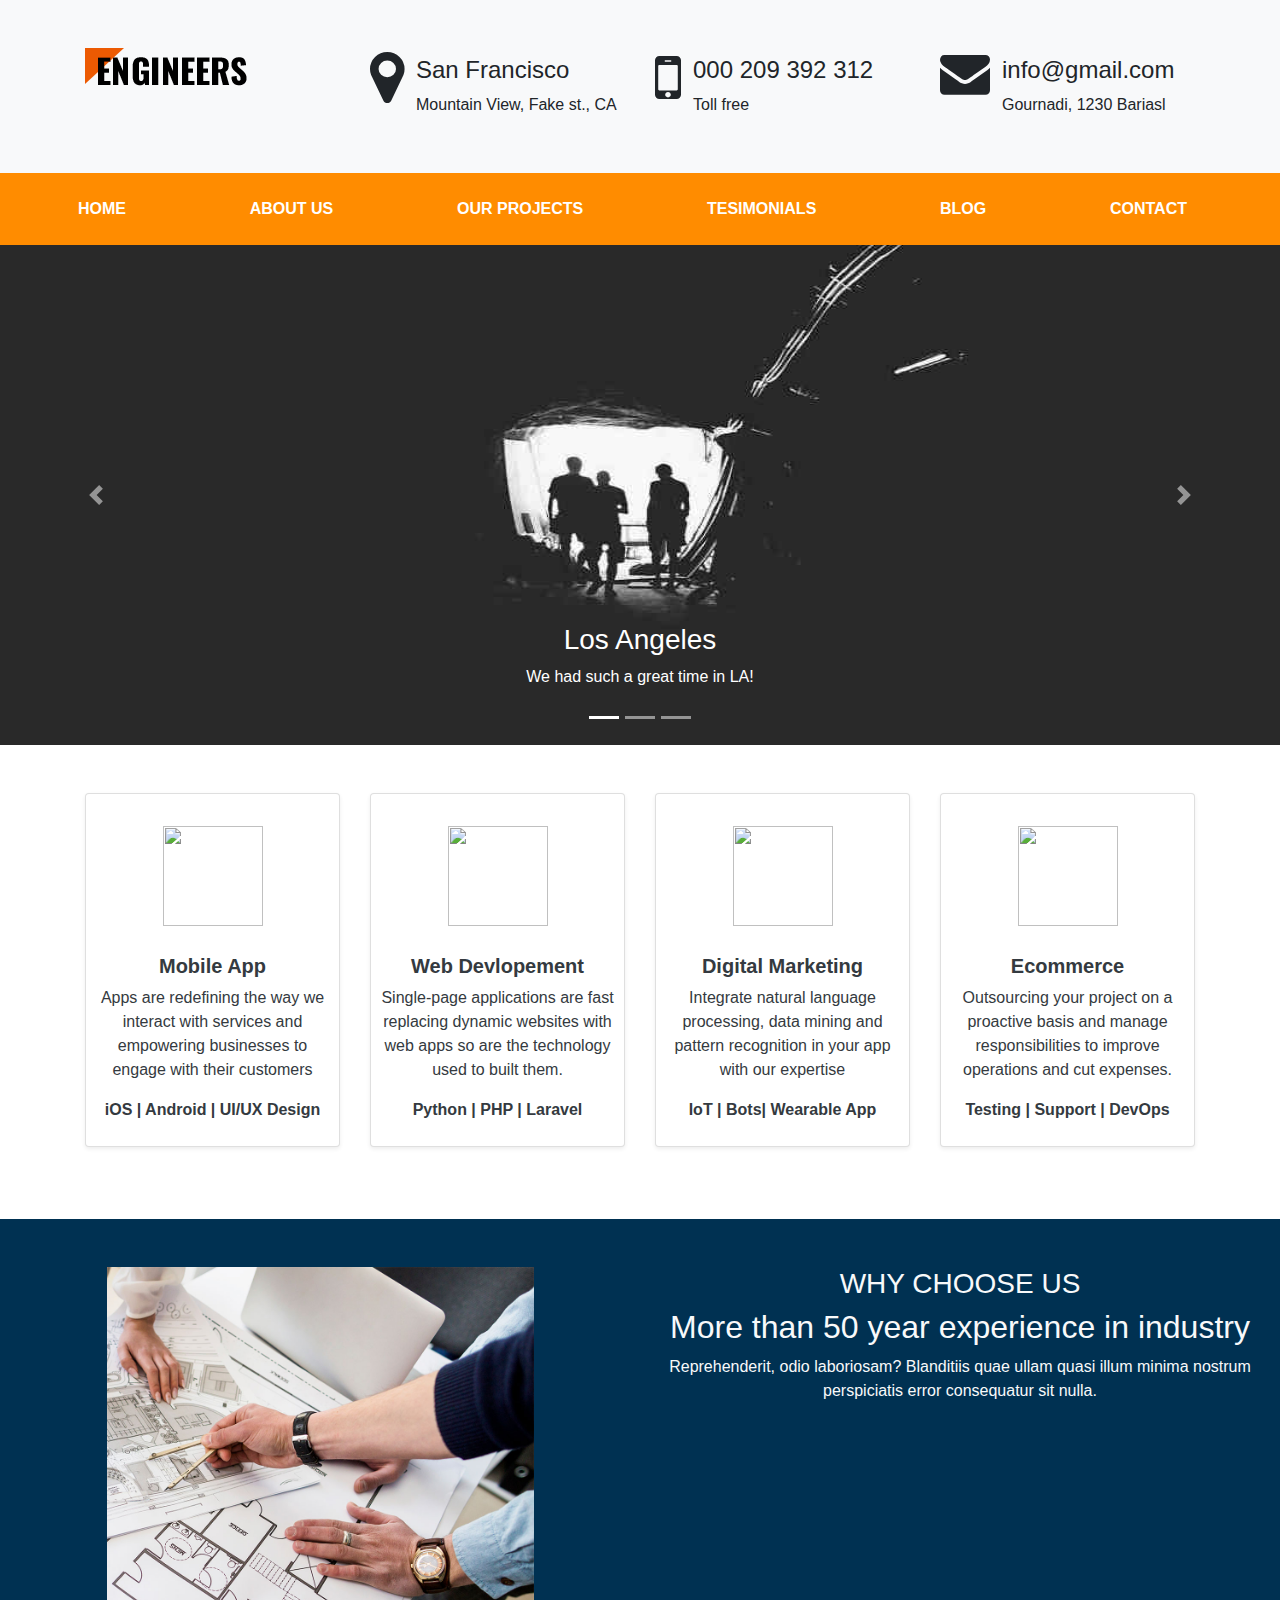
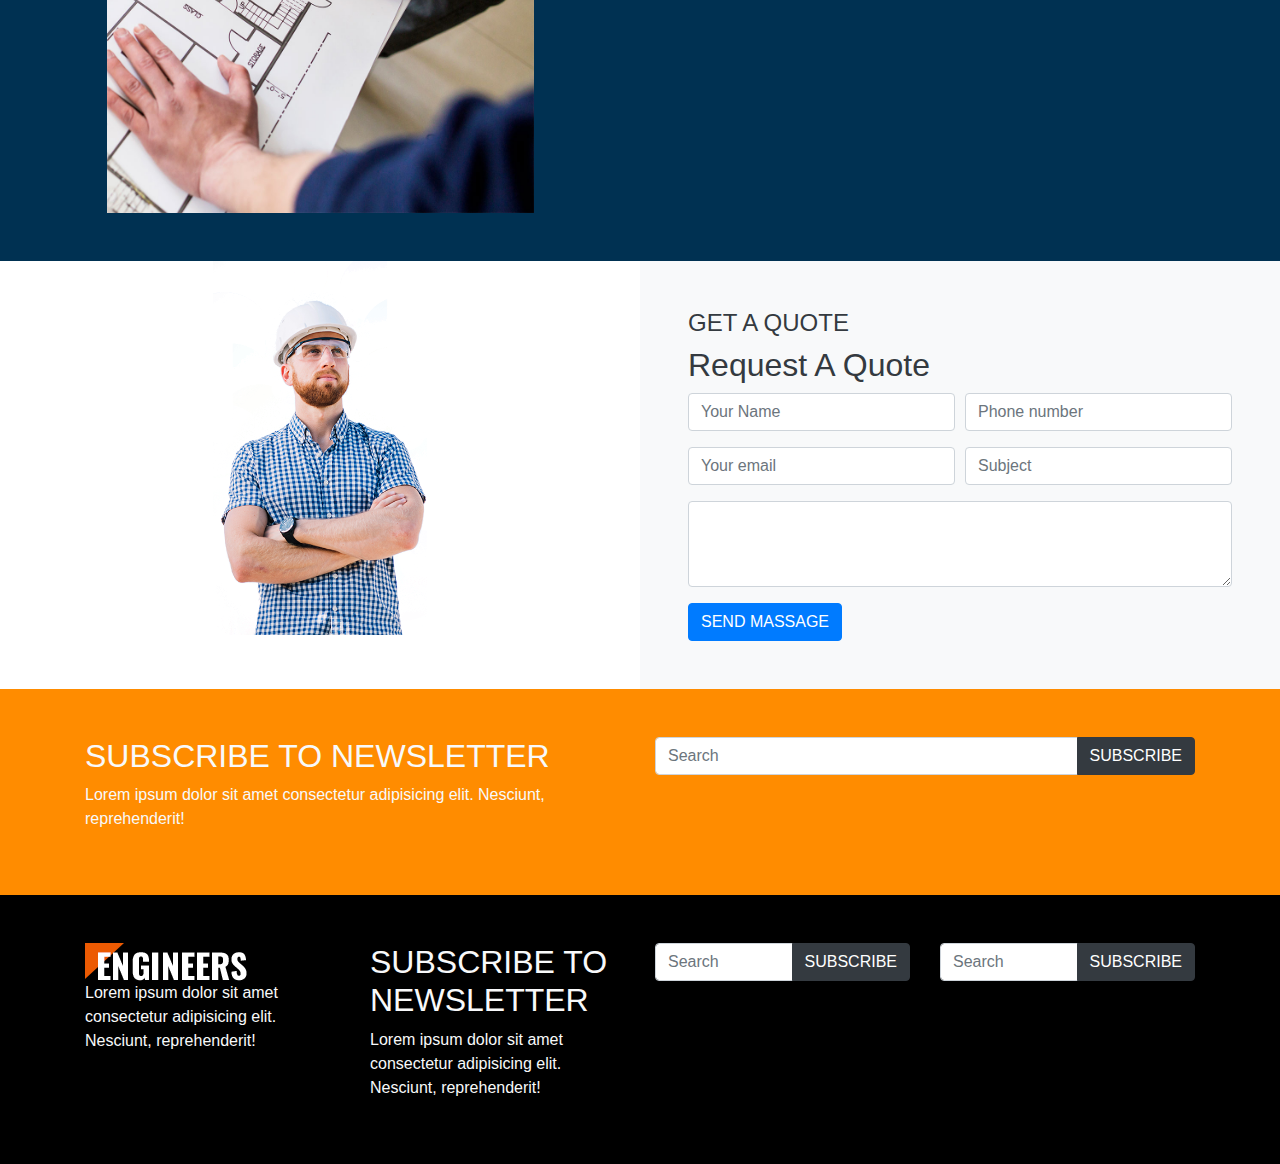
==== index.html @ e7d4efcc "Update index.html" ====
<!DOCTYPE html>
<html lang="en">
<head>
    <meta charset="UTF-8">
    <meta name="viewport" content="width=device-width, initial-scale=1.0">
    <link rel="stylesheet" href="https://maxcdn.bootstrapcdn.com/bootstrap/4.5.2/css/bootstrap.min.css">
  <script src="https://ajax.googleapis.com/ajax/libs/jquery/3.5.1/jquery.min.js"></script>
  <script src="https://cdnjs.cloudflare.com/ajax/libs/popper.js/1.16.0/umd/popper.min.js"></script>
  <script src="https://maxcdn.bootstrapcdn.com/bootstrap/4.5.2/js/bootstrap.min.js"></script>
  <link rel="stylesheet" href="https://cdnjs.cloudflare.com/ajax/libs/font-awesome/4.7.0/css/font-awesome.min.css">
  <link rel="stylesheet" href="style.css">
    <title>OMSigns</title>
</head>
<body>

    <!-- header starts here -->
<div class="container-fluid bg-light d-none d-lg-block">
  <div class="container pt-5 pb-5">
    <div class="row">
      <div class="col-sm-3">
        <img src="logo.png" alt=""> 
      </div>
      
      <div class="col-sm-3">
        <div class="d-flex ">
          <div class="mr-1">  <i class="fa fa-map-marker" style="font-size:60px;"></i></div>
          <div class="p-2 flex-fill "><span class="h4 d-block">San Francisco</span>
            <span class="caption-text">Mountain View, Fake st., CA</span></div>
        </div>
      </div>
      <div class="col-sm-3">
        <div class="d-flex ">
          <div class="mr-1">  <i class="fa fa-mobile-phone" style="font-size:60px;"></i></div>
          <div class="p-2 flex-fill "><span class="h4 d-block">000 209 392 312
          </span>
            <span class="caption-text">Toll free</span></div>
        </div>
      </div>
      <div class="col-sm-3">
        <div class="d-flex ">
          <div class="mr-1">  <i class="fa fa-envelope" style="font-size:50px;"></i></div>
          <div class="p-2 flex-fill "><span class="h4 d-block">info@gmail.com</span>
            <span class="caption-text">Gournadi, 1230 Bariasl</span></div>
        </div>
      </div>
      
    </div>
  </div>
</div>
<!-- hea  der ends here -->

<!-- navbar starts here -->
  <nav class="navbar navbar-expand-sm navbar-dark sticky-top p-3 " style="background-color:	#FF8C00;">
    <!-- <nav class="navbar navbar-expand-sm navbar-dark sticky-top" style="background-color:#800080;"> -->
      <!-- <a class="navbar-brand d-lg-none" href="#"> <b>Cereza.in</b></a> -->
      <a class="navbar-brand d-lg-none href="#"> <img src="logo.png" alt=""> </a>

        <button class="navbar-toggler" type="button" data-toggle="collapse" data-target="#navbarTogglerDemo02" aria-controls="navbarTogglerDemo02" aria-expanded="false" aria-label="Toggle navigation">
          <span class="navbar-toggler-icon text-light"></span>
        </button>
    <div class="collapse navbar-collapse" id="navbarTogglerDemo02">
      <ul class="navbar-nav container text-light ">
          <li class="nav-item">
            <a class="nav-link" href="#"><b>HOME</b> <span class="sr-only">(current)</span></a>
          </li>
          <li class="nav-item">
            <a class="nav-link" href="#"><b>ABOUT US</b></a>
          </li>
          <li class="nav-item">
            <a class="nav-link" href="#"><b>OUR PROJECTS</b></a>
          </li>
          <li class="nav-item">
              <a class="nav-link" href="#"><b>TESIMONIALS</b></a>
            </li>
            <li class="nav-item">
              <a class="nav-link" href="#"><b>BLOG</b></a>
            </li>
            <li class="nav-item">
                <a class="nav-link" href="#"><b>CONTACT</b></a>
              </li>  
        </ul>
    </div>
  </nav>

  <!-- navbar ends here -->
  <!-- carousel starts here -->
  <div id="demo" class="carousel slide" data-ride="carousel">
    <ul class="carousel-indicators">
      <li data-target="#demo" data-slide-to="0" class="active"></li>
      <li data-target="#demo" data-slide-to="1"></li>
      <li data-target="#demo" data-slide-to="2"></li>
    </ul>
    <div class="carousel-inner">
      <div class="carousel-item active">
        <img src="la.jpg" alt="Los Angeles" width="100%" height="500">
        <div class="carousel-caption">
          <h3>Los Angeles</h3>
          <p>We had such a great time in LA!</p>
        </div>   
      </div>
      <div class="carousel-item">
        <img src="chicago.jpg" alt="Chicago" width="100%" height="500">
        <div class="carousel-caption">
          <h3>Chicago</h3>
          <p>Thank you, Chicago!</p>
        </div>   
      </div>
      <div class="carousel-item">
        <img src="ny.jpg" alt="New York" width="100%" height="500">
        <div class="carousel-caption">
          <h3>New York</h3>
          <p>We love the Big Apple!</p>
        </div>   
      </div>
    </div>
    <a class="carousel-control-prev" href="#demo" data-slide="prev">
      <span class="carousel-control-prev-icon"></span>
    </a>
    <a class="carousel-control-next" href="#demo" data-slide="next">
      <span class="carousel-control-next-icon"></span>
    </a>
  </div>
  <!-- carousel ends here -->
  <!-- slider area starts -->
  <!-- <div id="carouselExampleIndicators" class="carousel slide" data-ride="carousel">
    <ol class="carousel-indicators">
      <li data-target="#carouselExampleIndicators" data-slide-to="0" class="active"></li>
      <li data-target="#carouselExampleIndicators" data-slide-to="1"></li>
    </ol>
    <div class="carousel-inner">
      <div class="carousel-item active">
                    <picture>
                        <source srcset="1.jpg" media="(min-width: 1400px)">
                        <source srcset="1.jpg" media="(min-width: 769px)">
                         <source srcset="1.jpg" media="(min-width: 577px)">
                        <img srcset="m2.jpg" alt="responsive image" class="d-block img-fluid">
                      </picture>
      </div>
      <div class="carousel-item">
        <picture>
                        <source srcset="2.jpg" media="(min-width: 1400px)">
                        <source srcset="2.jpg" media="(min-width: 769px)">
                         <source srcset="2.jpg" media="(min-width: 577px)">
                        <img srcset="m1.jpg" alt="responsive image" class="d-block img-fluid">
                      </picture>
      </div>
    </div>
    <a class="carousel-control-prev" href="#carouselExampleIndicators" role="button" data-slide="prev">
      <span class="carousel-control-prev-icon" aria-hidden="true"></span>
      <span class="sr-only">Previous</span>
    </a>
    <a class="carousel-control-next" href="#carouselExampleIndicators" role="button" data-slide="next">
      <span class="carousel-control-next-icon" aria-hidden="true"></span>
      <span class="sr-only">Next</span>
    </a>
  </div>
  </div>  -->
<!-- slider area ends here   -->
  <!-- Services card starts here -->
    <!-- <div class="areas" style="background-color:#BA55D3;"> -->
    <div class="container text-dark">
        <div class="row">
            <div class="col-sm-3 mt-5" > 
              <div class="card shadow-sm p-2">
                <center>
                    <br>
                    <img src="#" width="100" height="100"><br><br>
                    <h5 class="mt-1"><b> Mobile App</b></h5>
                    <p>Apps are redefining the way we interact with services and empowering businesses 
                        to engage with their customers</p>
                       <p><b>iOS | Android | UI/UX Design</b></p> 
                </center> 
              </div> 
            </div>
            <div class="col-sm-3 mt-5"">
              <div class="card shadow-sm p-2">
                <center><br><img src="#" width="100" height="100"><br><br>
                    <h5 class="mt-1"><b>Web Devlopement</b></h5>
                     <p>Single-page applications are fast replacing dynamic websites with web apps
                          so are the technology used to built them.</p>
                          <p><b>Python | PHP | Laravel</b></p>   
                </center> 
              </div>   
            </div>
            <div class="col-sm-3  mt-5">
              <div class="card shadow-sm p-2"">
                <center><br><img src="#" width="100" height="100"><br><br>
                    <h5 class="mt-1"><b>Digital Marketing</b></h5>
                    <p>Integrate natural language processing, data mining and pattern recognition in
                         your app with our expertise</p>
                         <p><b>IoT | Bots| Wearable App</b></p>
                </center>  
              </div>  
            </div>
            <div class="col-sm-3 mt-5">
              <div class="card shadow-sm p-2">
                <center><br><img src="#" width="100" height="100"><br><br>
                    <h5 class="mt-1"><b>Ecommerce   </b></h5>
                    <p>Outsourcing your project on a proactive basis and manage responsibilities
                         to improve operations and cut expenses.</p>
                    <p><b> Testing | Support | DevOps</b></p>
                </center> 
              </div>   
            </div>
        </div>
        <br><br><br>
    </div>
<!-- Services end here -->
<!-- why choose us starts -->
    <div class="container-fluid text-light" style="background-color: #003152;">
      <div class="row">
        <div class="col-sm-6 pt-5 pb-5">
          <center>
          <img src="about.jpg" alt="" width="70%" height="45%">

          </center>
        </div>
        <div class="col-sm-6 pt-5 pb-5"><center>
          <h3>WHY CHOOSE US</h3>
          <h2>More than 50 year experience in industry</h2>
          <p>
          Reprehenderit, odio laboriosam? Blanditiis quae ullam
          quasi illum minima nostrum perspiciatis error consequatur sit nulla.</p></center>
        </div>
      </div>
    </div>
<!-- why choose us end -->

<!-- enquiry form starts  -->
<div class="container-fluid text-dark">
  <div class="row">
    <div class="col-sm-6 pb-5">
      <center>
      <img src="man.png" alt="manthe" width="35%" height="50%">
      </center>
    </div>
    <div class="col-sm-6 p-5 bg-light">  
      <!-- form strats here -->
      <div>
      <h4>GET A QUOTE</h4>
       <h2>Request A Quote</h2>
      <form>
        <div class="form-row">
          <div class="form-group col-md-6">
            <input type="text" class="form-control" id="inputEmail4" placeholder="Your Name">
          </div>
          <div class="form-group col-md-6">
            <input type="text" class="form-control" id="inputPassword4" placeholder="Phone number">
          </div>
        </div>
        <div class="form-row">
          <div class="form-group col-md-6">
            <input type="email" class="form-control" id="inputEmail4" placeholder="Your email">
          </div>
          <div class="form-group col-md-6">
            <input type="text" class="form-control" id="inputPassword4" placeholder="Subject">
          </div>
        </div>
        <div class="form-group">
          <textarea class="form-control" id="exampleFormControlTextarea1" rows="3"></textarea>
        </div>
        <button type="submit" class="btn btn-primary">SEND MASSAGE</button>
      </form>
      </div>
      <!-- forms ends here -->
    </div>
  </div>
</div>
<!-- enquiry form ends -->


<!-- newslatters stars  -->
<div class="container-fluid text-light" style="background-color: #FF8C00;">
  <div class="container pt-5 pb-5">
    <div class="row">
      <div class="col-sm-6">
        <h2>SUBSCRIBE TO NEWSLETTER</h2>
        <p>Lorem ipsum dolor sit amet consectetur adipisicing elit. Nesciunt, reprehenderit!</p>
      </div>
      <div class="col-sm-6">
        <div class="input-group mb-3">
          <input type="text" class="form-control" placeholder="Search">
          <div class="input-group-append">
            <button class="btn btn-dark" type="submit">SUBSCRIBE</button>  
           </div>
        </div>
      </div>
    </div>
  </div>
  </div>
<!-- newslatters ends -->
<!-- footer starts here -->
  <div class="container-fluid text-light" style="background-color: #000000;">
    <div class="container pt-5 pb-5">
      <div class="row">
        <div class="col-sm-3">
          <img src="logo2.png" alt="">
          <p>Lorem ipsum dolor sit amet consectetur adipisicing elit. Nesciunt, reprehenderit!</p>
        </div>
        <div class="col-sm-3">
          <h2>SUBSCRIBE TO NEWSLETTER</h2>
          <p>Lorem ipsum dolor sit amet consectetur adipisicing elit. Nesciunt, reprehenderit!</p>
        </div>
        <div class="col-sm-3">
          <div class="input-group mb-3">
            <input type="text" class="form-control" placeholder="Search">
            <div class="input-group-append">
              <button class="btn btn-dark" type="submit">SUBSCRIBE</button>  
             </div>
          </div>
        </div>
        <div class="col-sm-3">
          <div class="input-group mb-3">
            <input type="text" class="form-control" placeholder="Search">
            <div class="input-group-append">
              <button class="btn btn-dark" type="submit">SUBSCRIBE</button>  
             </div>
          </div>
        </div>
      </div>
    </div>
    </div>  
<!-- footer ends here -->
</body>
</html>
---- style.css ----
.nav-link{
    color: white !important;
    }
.nav-link:hover{
    color: black !important;
    }
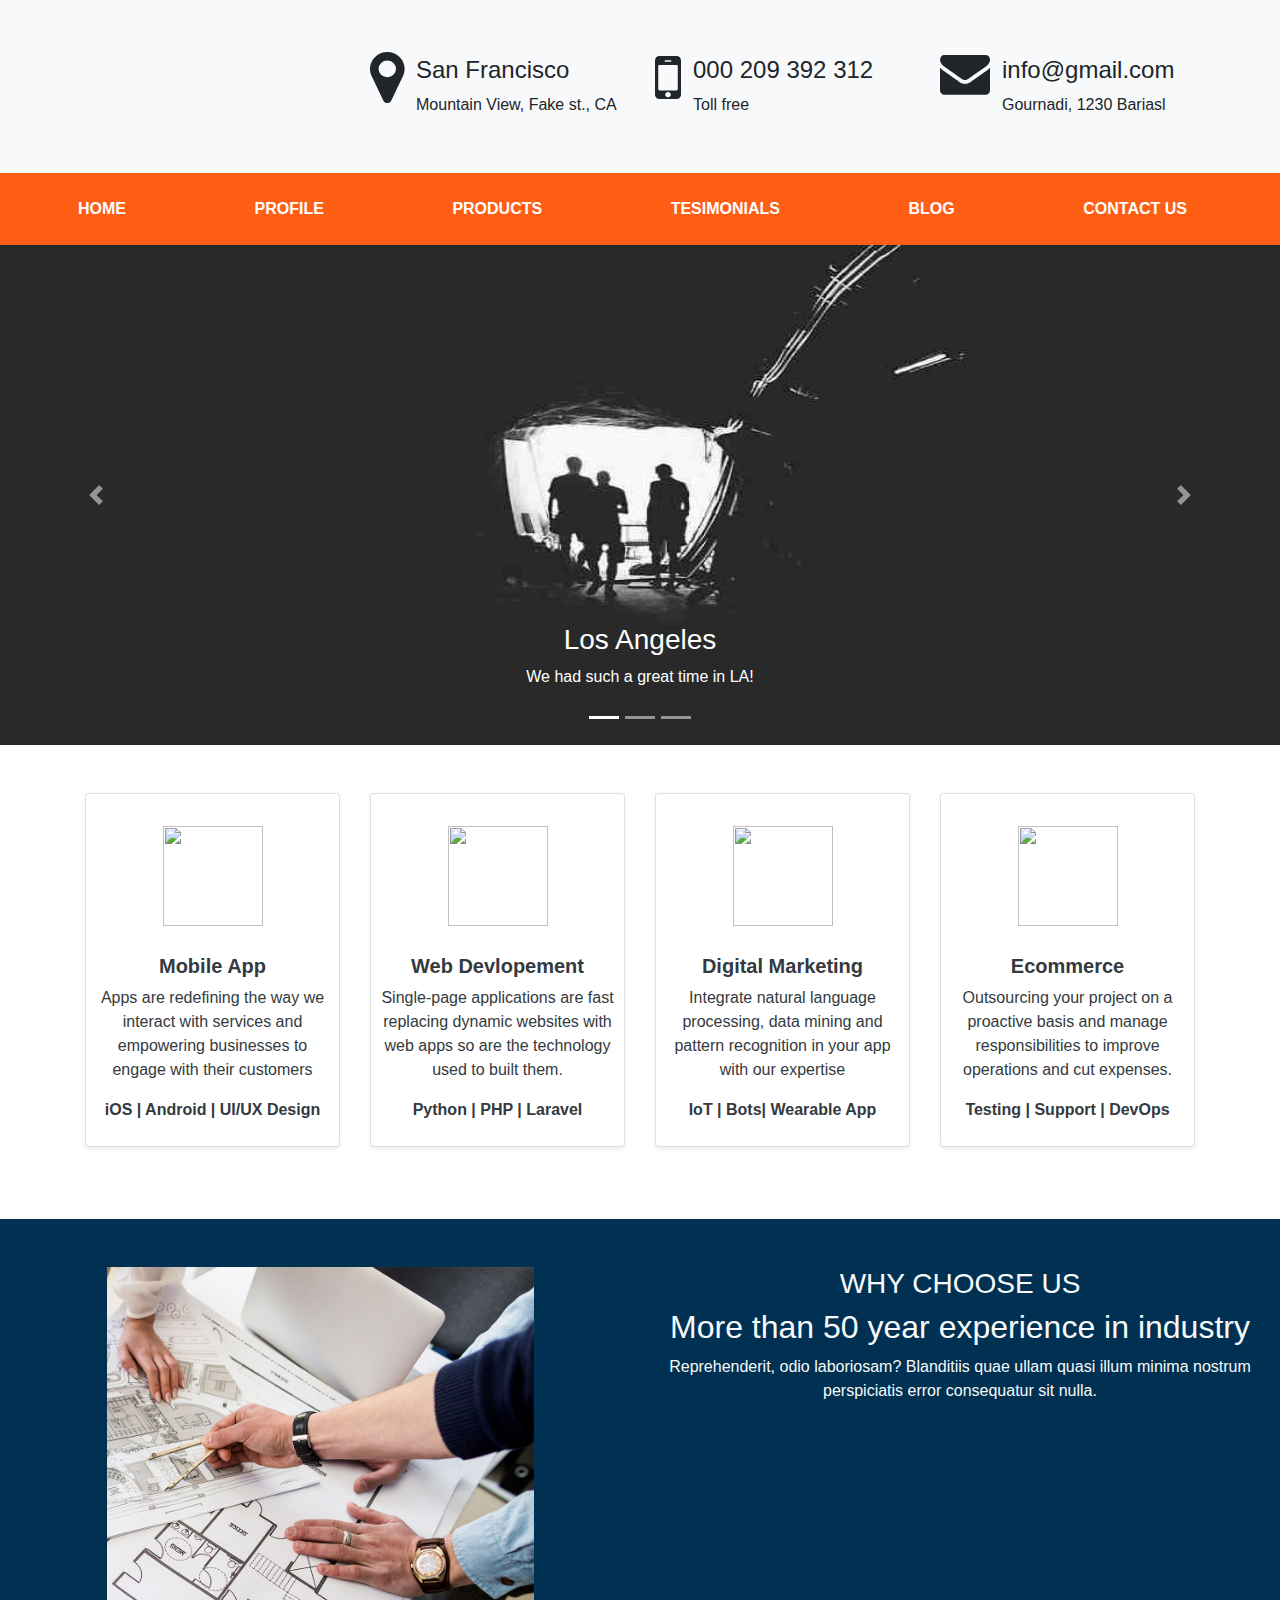
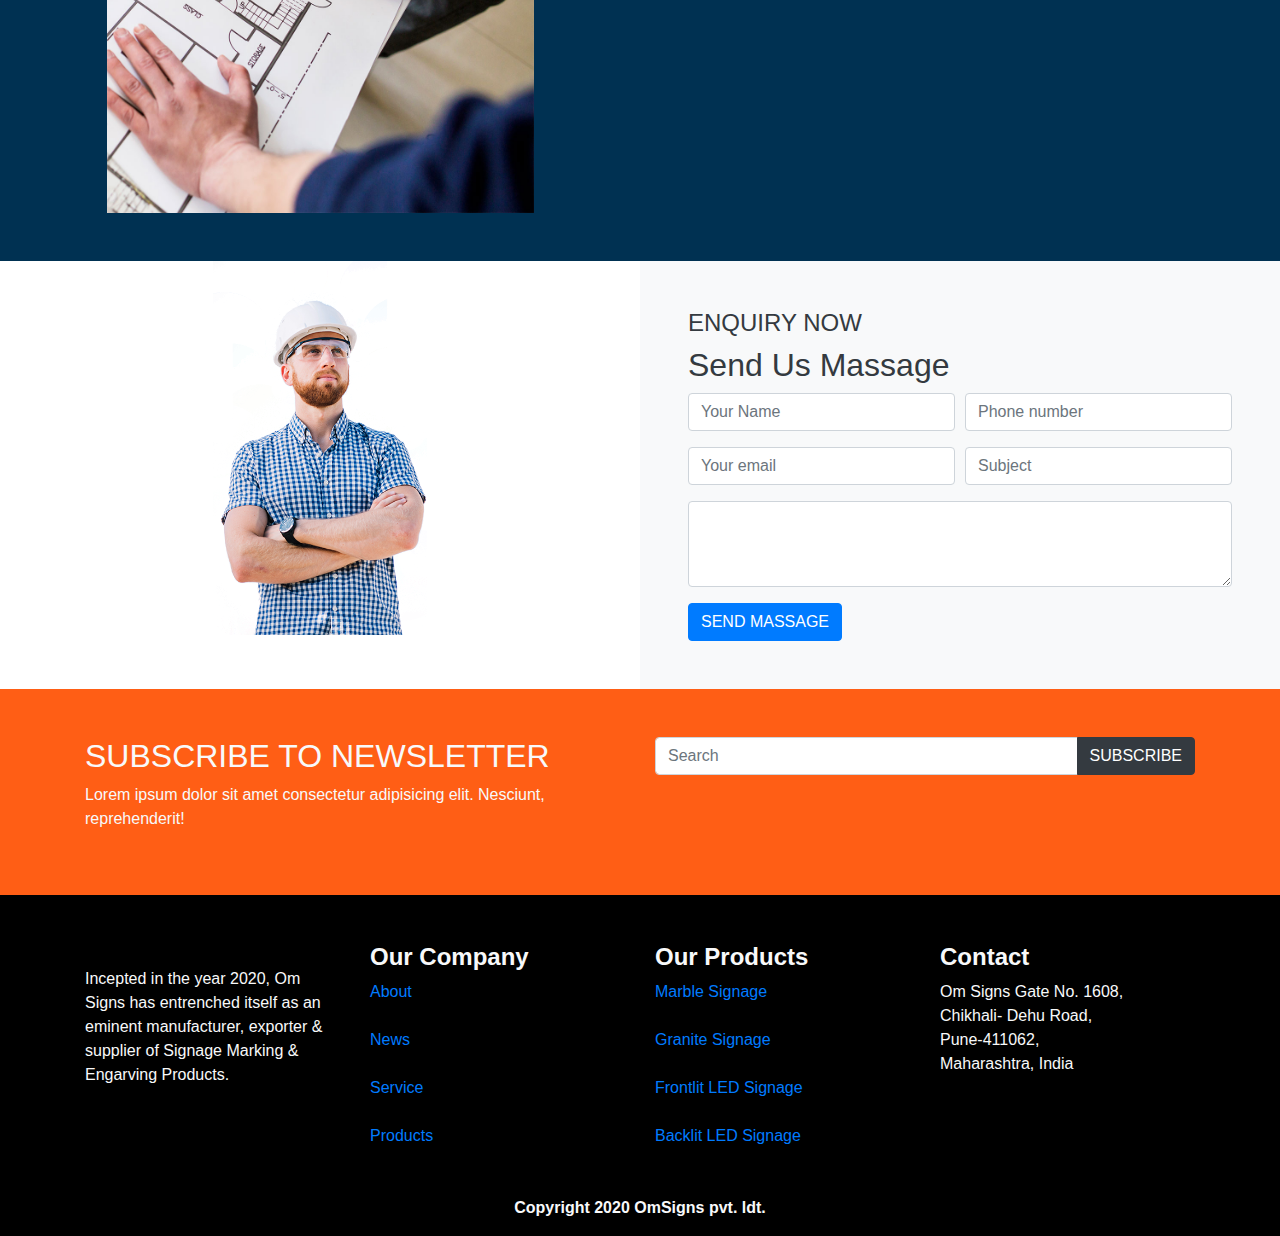
==== commit 71ec45d9: "Update index.html" ====
--- a/index.html
+++ b/index.html
@@ -18,7 +18,7 @@
   <div class="container pt-5 pb-5">
     <div class="row">
       <div class="col-sm-3">
-        <img src="logo.png" alt=""> 
+        <img src="logo.jpg" alt="" > 
       </div>
       
       <div class="col-sm-3">
@@ -50,10 +50,10 @@
 <!-- hea  der ends here -->
 
 <!-- navbar starts here -->
-  <nav class="navbar navbar-expand-sm navbar-dark sticky-top p-3 " style="background-color:	#FF8C00;">
+  <nav class="navbar navbar-expand-sm navbar-dark sticky-top p-3 " style="background-color:	#FF5E15;">
     <!-- <nav class="navbar navbar-expand-sm navbar-dark sticky-top" style="background-color:#800080;"> -->
       <!-- <a class="navbar-brand d-lg-none" href="#"> <b>Cereza.in</b></a> -->
-      <a class="navbar-brand d-lg-none href="#"> <img src="logo.png" alt=""> </a>
+      <a class="navbar-brand d-lg-none href="#"> <img src="logo.jpg" alt="" height="50"> </a>
 
         <button class="navbar-toggler" type="button" data-toggle="collapse" data-target="#navbarTogglerDemo02" aria-controls="navbarTogglerDemo02" aria-expanded="false" aria-label="Toggle navigation">
           <span class="navbar-toggler-icon text-light"></span>
@@ -64,10 +64,10 @@
             <a class="nav-link" href="#"><b>HOME</b> <span class="sr-only">(current)</span></a>
           </li>
           <li class="nav-item">
-            <a class="nav-link" href="#"><b>ABOUT US</b></a>
+            <a class="nav-link" href="profile.html"><b>PROFILE</b></a>
           </li>
           <li class="nav-item">
-            <a class="nav-link" href="#"><b>OUR PROJECTS</b></a>
+            <a class="nav-link" href="#"><b>PRODUCTS</b></a>
           </li>
           <li class="nav-item">
               <a class="nav-link" href="#"><b>TESIMONIALS</b></a>
@@ -76,7 +76,7 @@
               <a class="nav-link" href="#"><b>BLOG</b></a>
             </li>
             <li class="nav-item">
-                <a class="nav-link" href="#"><b>CONTACT</b></a>
+                <a class="nav-link" href="#"><b>CONTACT US</b></a>
               </li>  
         </ul>
     </div>
@@ -231,14 +231,14 @@
   <div class="row">
     <div class="col-sm-6 pb-5">
       <center>
-      <img src="man.png" alt="manthe" width="35%" height="50%">
+      <img src="man.png" alt="" width="35%" height="50%">
       </center>
     </div>
     <div class="col-sm-6 p-5 bg-light">  
       <!-- form strats here -->
       <div>
-      <h4>GET A QUOTE</h4>
-       <h2>Request A Quote</h2>
+      <h4>ENQUIRY NOW</h4>
+       <h2>Send Us Massage</h2>
       <form>
         <div class="form-row">
           <div class="form-group col-md-6">
@@ -270,7 +270,7 @@
 
 
 <!-- newslatters stars  -->
-<div class="container-fluid text-light" style="background-color: #FF8C00;">
+<div class="container-fluid text-light" style="background-color: #FF5E15;">
   <div class="container pt-5 pb-5">
     <div class="row">
       <div class="col-sm-6">
@@ -291,33 +291,39 @@
 <!-- newslatters ends -->
 <!-- footer starts here -->
   <div class="container-fluid text-light" style="background-color: #000000;">
-    <div class="container pt-5 pb-5">
+    <div class="container pt-5 pb-3">
       <div class="row">
         <div class="col-sm-3">
-          <img src="logo2.png" alt="">
-          <p>Lorem ipsum dolor sit amet consectetur adipisicing elit. Nesciunt, reprehenderit!</p>
+          <img src="logo.jpg" alt="" class="mb-2">
+          <p> Incepted in the year 2020, Om Signs has entrenched itself as an eminent
+            manufacturer, exporter & supplier of Signage Marking & Engarving Products.
+          </p>
         </div>
         <div class="col-sm-3">
-          <h2>SUBSCRIBE TO NEWSLETTER</h2>
-          <p>Lorem ipsum dolor sit amet consectetur adipisicing elit. Nesciunt, reprehenderit!</p>
+           <h4><b>Our Company</b></h4> 
+           <a href="#" class="foot-link">About</a><br><br>
+           <a href="#" class="foot-link">News</a><br><br>
+           <a href="#" class="foot-link">Service</a><br><br>
+           <a href="#" class="foot-link">Products</a><br>  <br>
         </div>
         <div class="col-sm-3">
-          <div class="input-group mb-3">
-            <input type="text" class="form-control" placeholder="Search">
-            <div class="input-group-append">
-              <button class="btn btn-dark" type="submit">SUBSCRIBE</button>  
-             </div>
-          </div>
+          <h4><b>Our Products</b></h4> 
+           <a href="#" class="foot-link">Marble Signage</a><br><br>
+           <a href="#" class="foot-link">Granite Signage</a><br><br>
+           <a href="#" class="foot-link">Frontlit LED Signage</a><br><br>
+           <a href="#" class="foot-link">Backlit LED Signage</a><br>  <br>
         </div>
         <div class="col-sm-3">
-          <div class="input-group mb-3">
-            <input type="text" class="form-control" placeholder="Search">
-            <div class="input-group-append">
-              <button class="btn btn-dark" type="submit">SUBSCRIBE</button>  
-             </div>
-          </div>
-        </div>
-      </div>
+          <h4><b>Contact</b></h4> 
+          Om Signs Gate No. 1608, <br>
+          Chikhali- Dehu Road,<br> Pune-411062,<br> Maharashtra, India
+        </div>
+      </div>
+        <br>
+        <center>
+          <b>
+            Copyright 2020 OmSigns pvt. ldt.</b> 
+        </center>
     </div>
     </div>  
 <!-- footer ends here -->
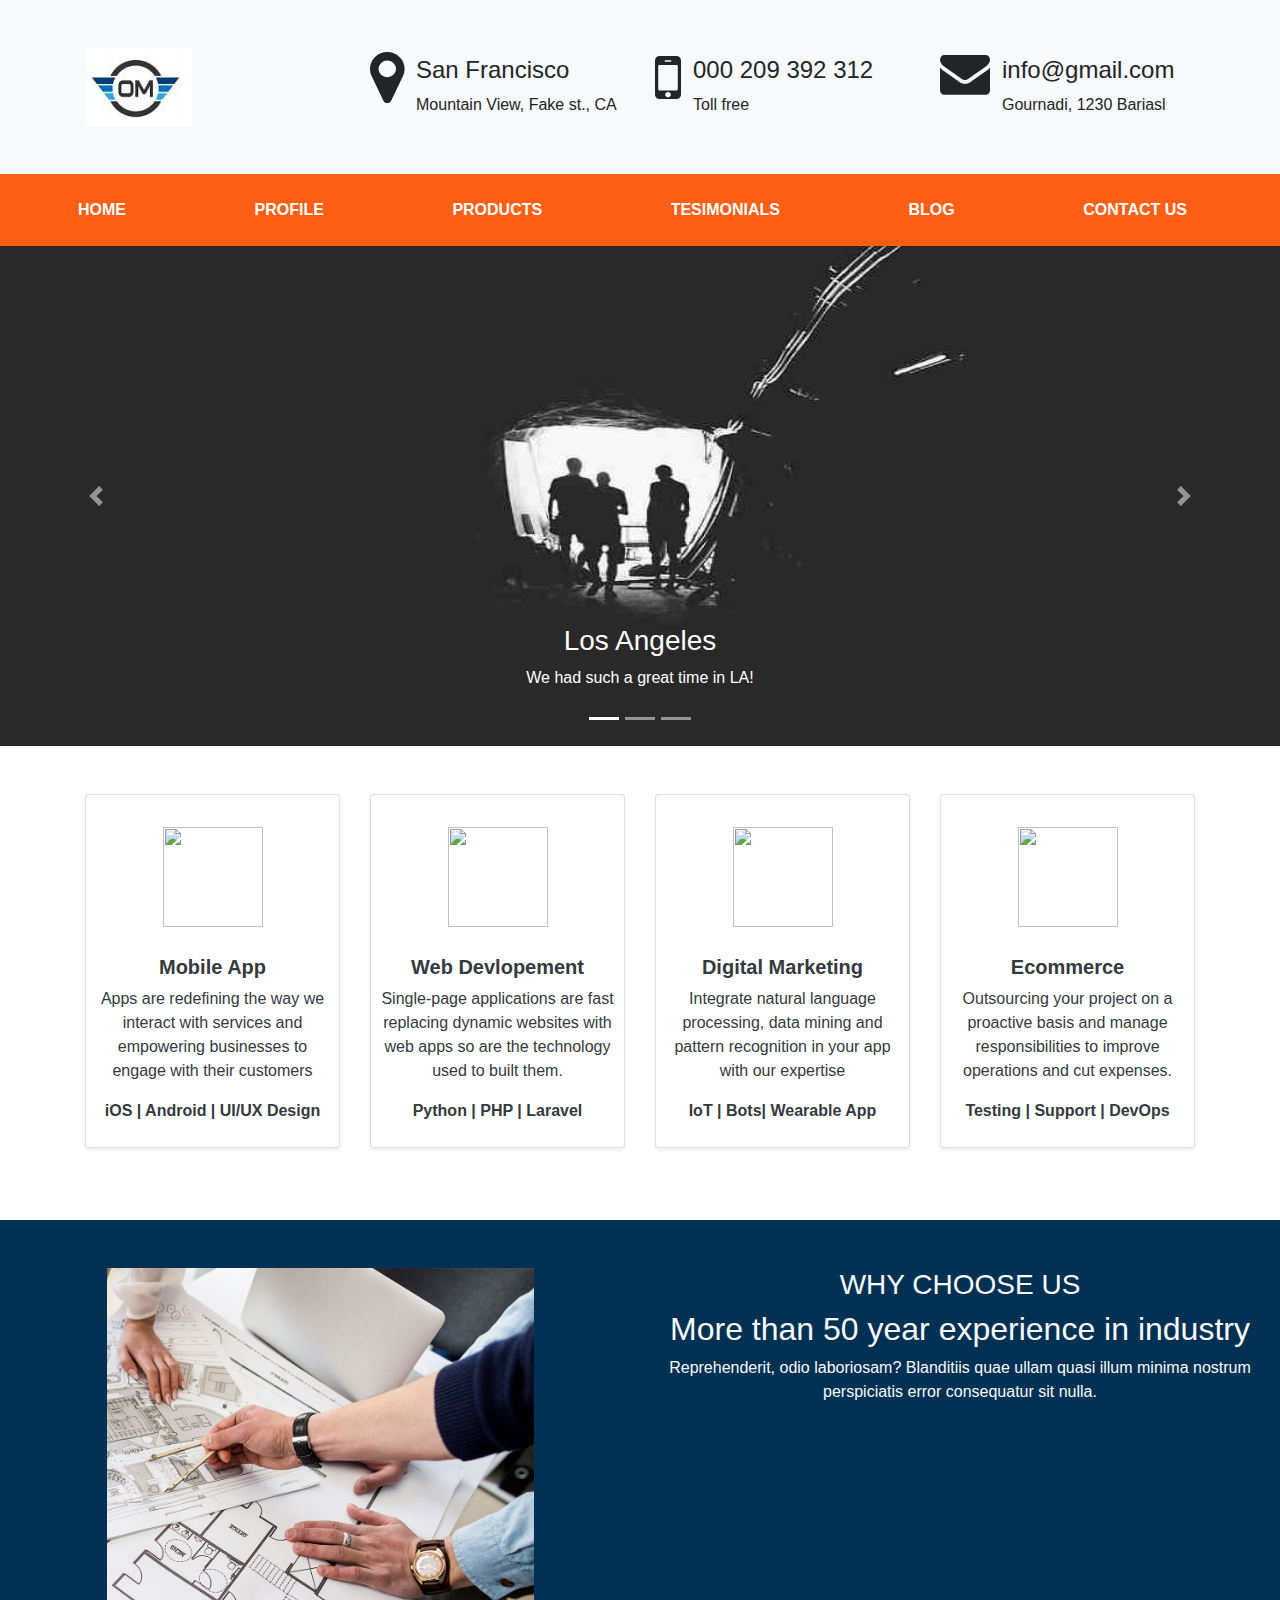
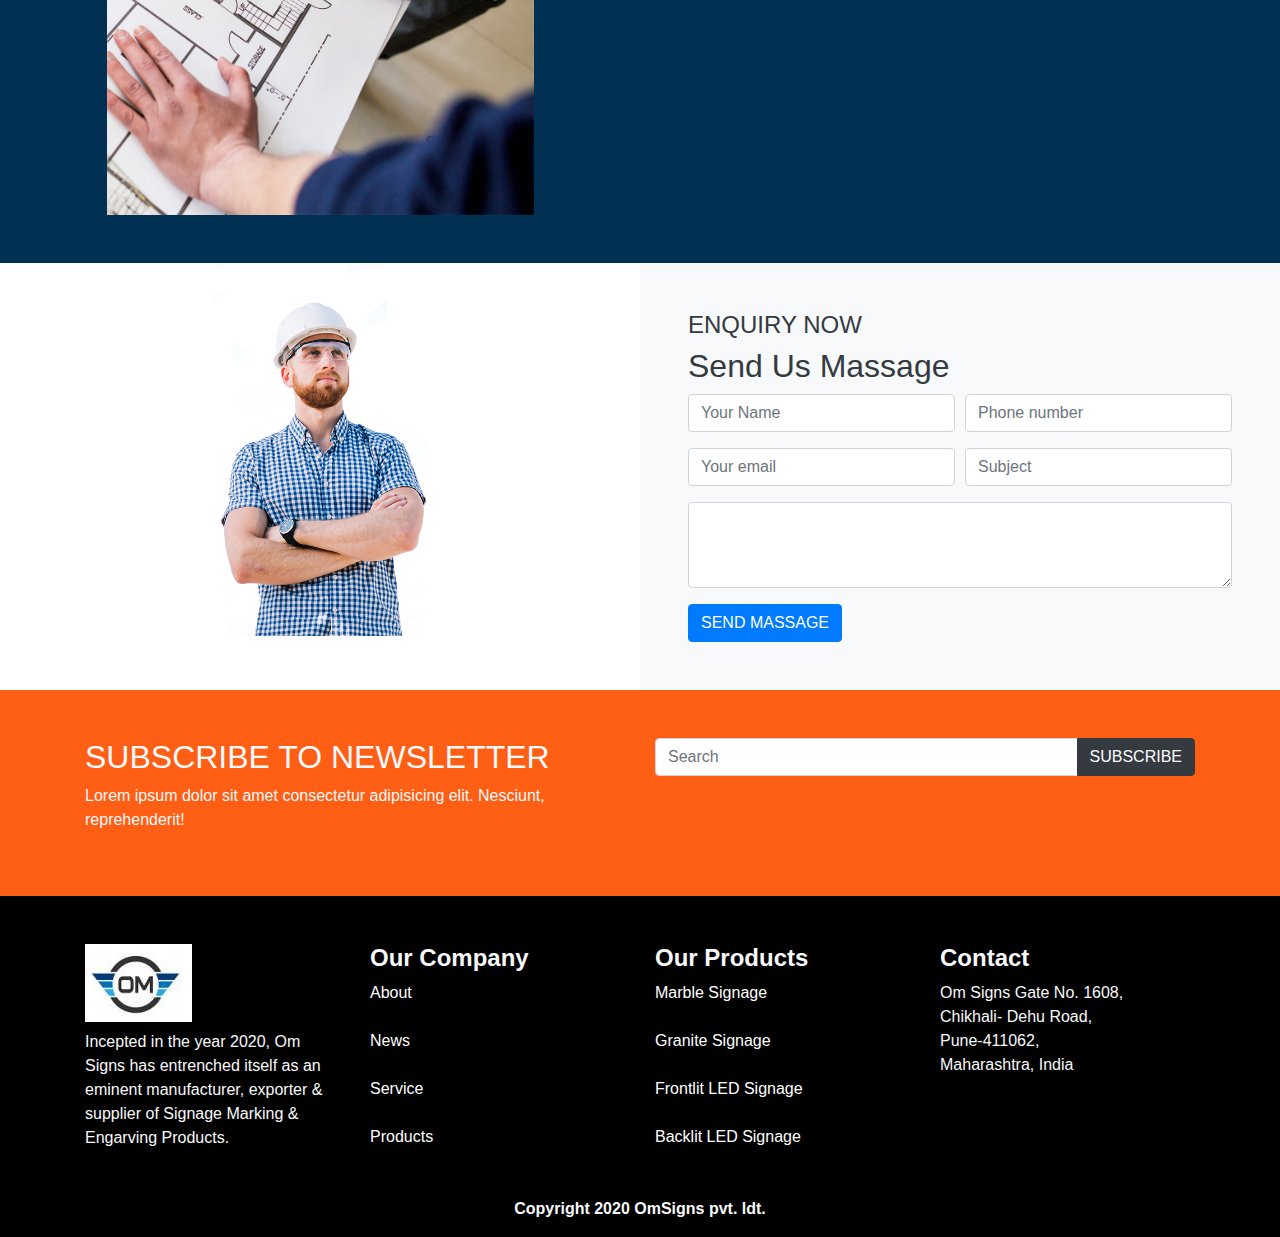
==== commit 0642de0d: "Update index.html" ====
--- a/index.html
+++ b/index.html
@@ -18,7 +18,7 @@
   <div class="container pt-5 pb-5">
     <div class="row">
       <div class="col-sm-3">
-        <img src="logo.jpg" alt="" > 
+        <img src="logo.jpg" alt="logo" > 
       </div>
       
       <div class="col-sm-3">
@@ -53,7 +53,7 @@
   <nav class="navbar navbar-expand-sm navbar-dark sticky-top p-3 " style="background-color:	#FF5E15;">
     <!-- <nav class="navbar navbar-expand-sm navbar-dark sticky-top" style="background-color:#800080;"> -->
       <!-- <a class="navbar-brand d-lg-none" href="#"> <b>Cereza.in</b></a> -->
-      <a class="navbar-brand d-lg-none href="#"> <img src="logo.jpg" alt="" height="50"> </a>
+      <a class="navbar-brand d-lg-none href="#"> <img src="logo.jpg" alt="logo" height="50"> </a>
 
         <button class="navbar-toggler" type="button" data-toggle="collapse" data-target="#navbarTogglerDemo02" aria-controls="navbarTogglerDemo02" aria-expanded="false" aria-label="Toggle navigation">
           <span class="navbar-toggler-icon text-light"></span>
--- a/style.css
+++ b/style.css
@@ -3,4 +3,16 @@
     }
 .nav-link:hover{
     color: black !important;
-    }    +    }    
+.foot-link{
+        color: white !important;
+        }
+.foot-link:hover{
+        color: rgb(240, 110, 24) !important;
+}       
+.sidebar-link{
+    color: black !important;
+    }
+.sidebar-link:hover{
+    color: rgb(240, 110, 24) !important;
+}       
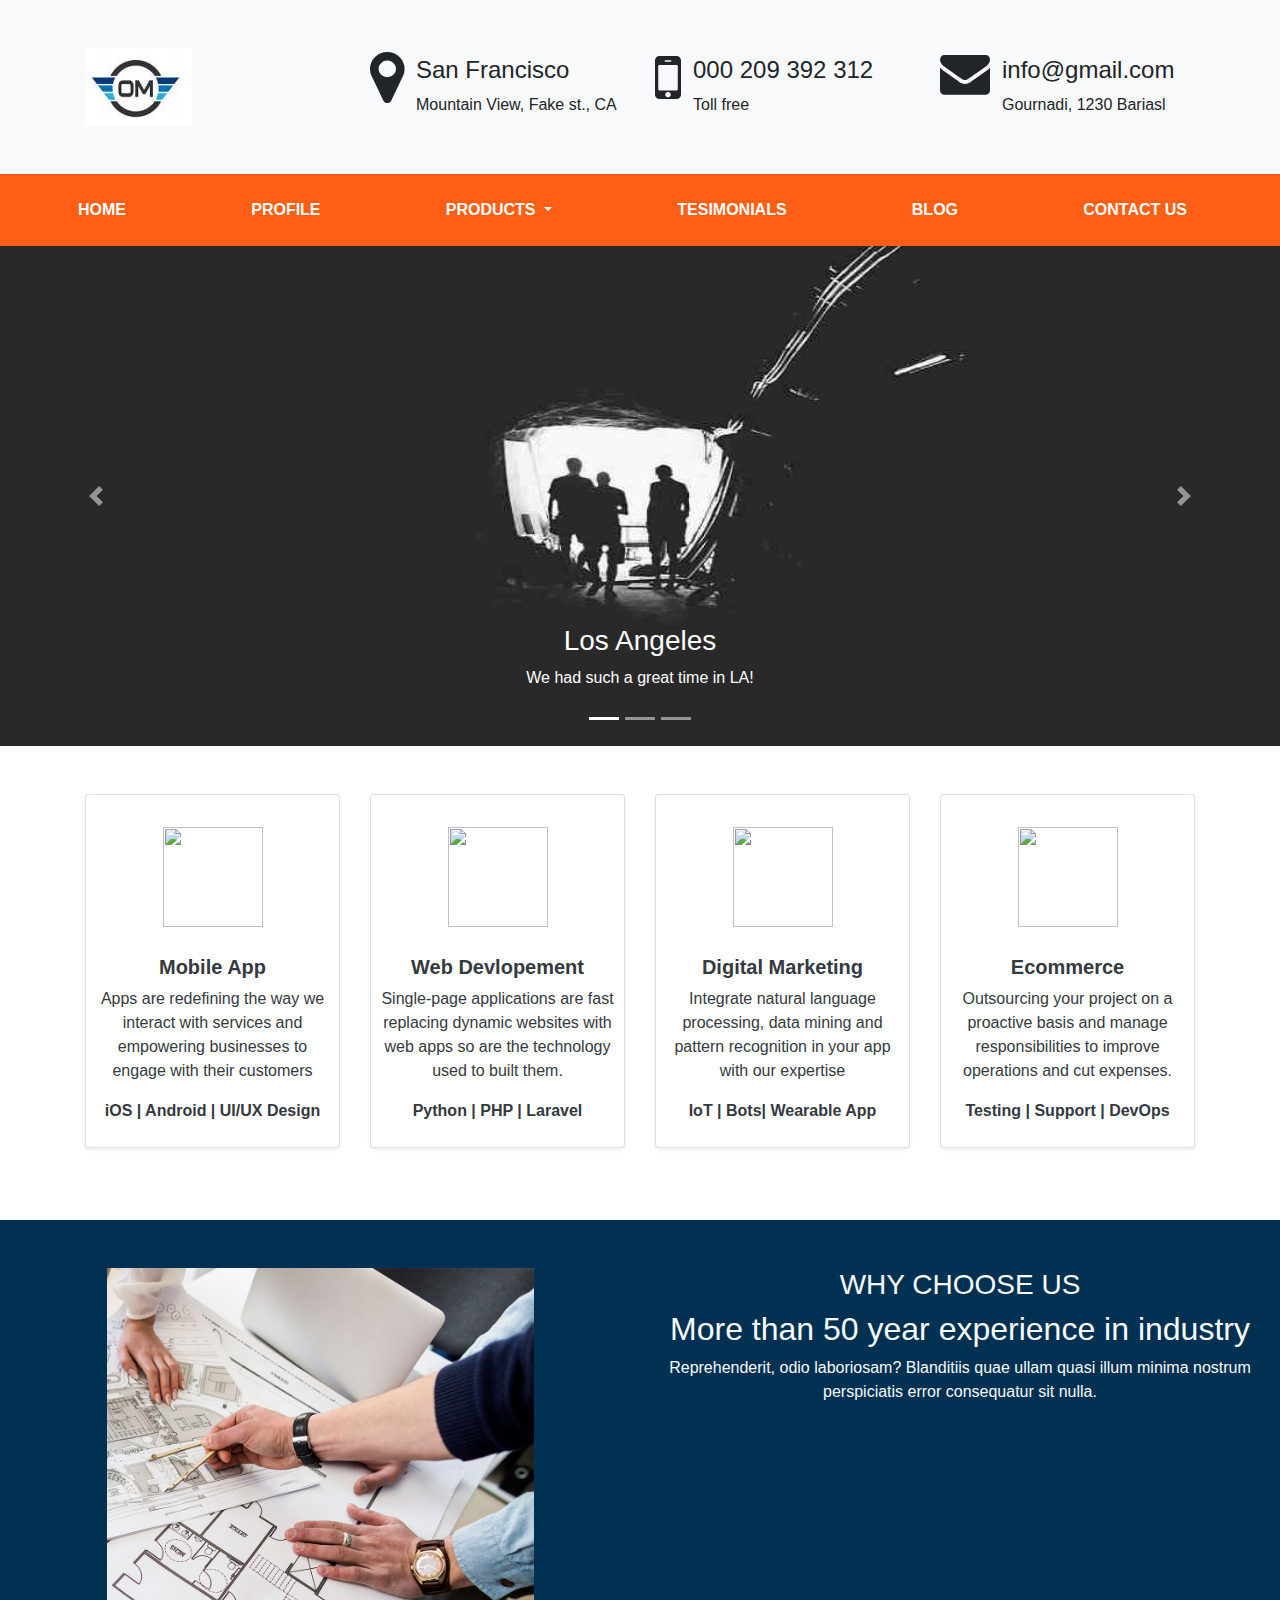
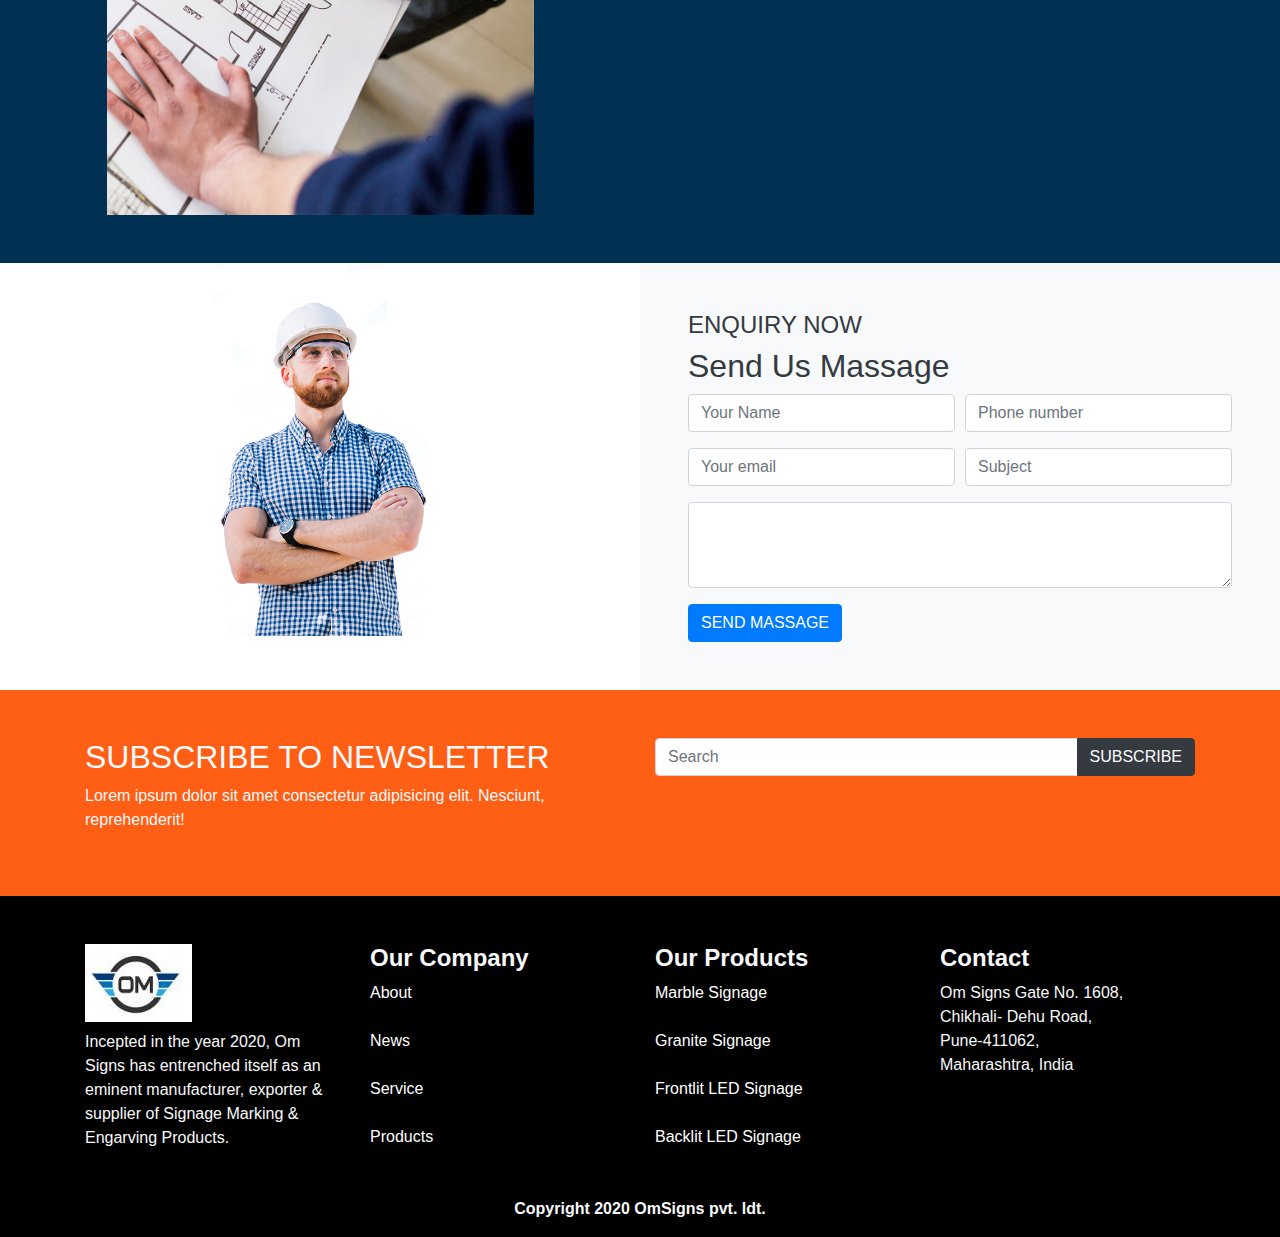
==== commit 1c230bfe: "Update index.html" ====
--- a/index.html
+++ b/index.html
@@ -18,7 +18,7 @@
   <div class="container pt-5 pb-5">
     <div class="row">
       <div class="col-sm-3">
-        <img src="logo.jpg" alt="logo" > 
+        <img src="logo.jpg" alt="" > 
       </div>
       
       <div class="col-sm-3">
@@ -50,38 +50,63 @@
 <!-- hea  der ends here -->
 
 <!-- navbar starts here -->
-  <nav class="navbar navbar-expand-sm navbar-dark sticky-top p-3 " style="background-color:	#FF5E15;">
-    <!-- <nav class="navbar navbar-expand-sm navbar-dark sticky-top" style="background-color:#800080;"> -->
-      <!-- <a class="navbar-brand d-lg-none" href="#"> <b>Cereza.in</b></a> -->
-      <a class="navbar-brand d-lg-none href="#"> <img src="logo.jpg" alt="logo" height="50"> </a>
-
-        <button class="navbar-toggler" type="button" data-toggle="collapse" data-target="#navbarTogglerDemo02" aria-controls="navbarTogglerDemo02" aria-expanded="false" aria-label="Toggle navigation">
-          <span class="navbar-toggler-icon text-light"></span>
-        </button>
-    <div class="collapse navbar-collapse" id="navbarTogglerDemo02">
-      <ul class="navbar-nav container text-light ">
-          <li class="nav-item">
-            <a class="nav-link" href="#"><b>HOME</b> <span class="sr-only">(current)</span></a>
+<nav class="navbar navbar-expand-sm navbar-dark sticky-top p-3 " style="background-color:	#FF5E15;">
+  <!-- <nav class="navbar navbar-expand-sm navbar-dark sticky-top" style="background-color:#800080;"> -->
+    <!-- <a class="navbar-brand d-lg-none" href="#"> <b>Cereza.in</b></a> -->
+    <a class="navbar-brand d-lg-none href="#"> <img src="logo.jpg" alt="" height="50"> </a>
+
+      <button class="navbar-toggler" type="button" data-toggle="collapse" data-target="#navbarTogglerDemo02" aria-controls="navbarTogglerDemo02" aria-expanded="false" aria-label="Toggle navigation">
+        <span class="navbar-toggler-icon text-light"></span>
+      </button>
+  <div class="collapse navbar-collapse" id="navbarTogglerDemo02">
+    <ul class="navbar-nav container text-light ">
+        <li class="nav-item">
+          <a class="nav-link" href="index.html"><b>HOME</b> <span class="sr-only">(current)</span></a>
+        </li>
+        <li class="nav-item">
+          <a class="nav-link" href="profile.html"><b>PROFILE</b></a>
+        </li>
+        <li class="dropdown nav-item">
+          <a class="dropdown-toggle nav-link" data-toggle="dropdown" href="#"><b>PRODUCTS</b>
+          <span class="caret"></span></a>
+          <ul class="dropdown-menu pl-2">
+            <li><a href="#">Aluminum</a></li>
+            <li><a href="#">Brass</a></li>
+            <li><a href="#">Stainless Steel 304</a></li>
+            <li><a href="#"> Stainless Steel 316 </a></li>
+            <li><a href="#">Anodized Aluminum </a></li>
+            <li><a href="#">Powder Coated Metals</a></li>
+            <li><a href="#">PVC</a></li>
+            <li><a href="#">Glass Mirrors</a></li>
+            <li><a href="#">Glass Epoxy</a></li>
+            <li><a href="#">Polycarbonate</a></li>
+            <li><a href="#">Polyester</a></li>
+            <li><a href="#">Bakelite</a></li>
+            <li><a href="#">Metal Labels</a></li>
+            <li><a href="#">Granite Signage</a></li>
+            <li><a href="#">Frontlit LED Signage</a></li>
+            <li><a href="#">Backlit LED Signage</a></li>
+            <li><a href="#">Auto Body Stickers</a></li>
+            <li><a href="#">Woven Labels</a></li>
+            <li><a href="#">Doming Labels</a></li>
+            <li><a href="#">Printed Aluminum Labels</a></li>
+            <li><a href="#">Automotive Decals</a></li>
+            <li><a href="#">Labels</a></li>
+            <li><a href="#">Stainless Steel Labels</a></li>
+          </ul>
+        </li>
+        <li class="nav-item">
+            <a class="nav-link" href="#"><b>TESIMONIALS</b></a>
           </li>
           <li class="nav-item">
-            <a class="nav-link" href="profile.html"><b>PROFILE</b></a>
+            <a class="nav-link" href="#"><b>BLOG</b></a>
           </li>
           <li class="nav-item">
-            <a class="nav-link" href="#"><b>PRODUCTS</b></a>
-          </li>
-          <li class="nav-item">
-              <a class="nav-link" href="#"><b>TESIMONIALS</b></a>
-            </li>
-            <li class="nav-item">
-              <a class="nav-link" href="#"><b>BLOG</b></a>
-            </li>
-            <li class="nav-item">
-                <a class="nav-link" href="#"><b>CONTACT US</b></a>
-              </li>  
-        </ul>
-    </div>
-  </nav>
-
+              <a class="nav-link" href="#"><b>CONTACT US</b></a>
+            </li>  
+      </ul>
+  </div>
+</nav>
   <!-- navbar ends here -->
   <!-- carousel starts here -->
   <div id="demo" class="carousel slide" data-ride="carousel">
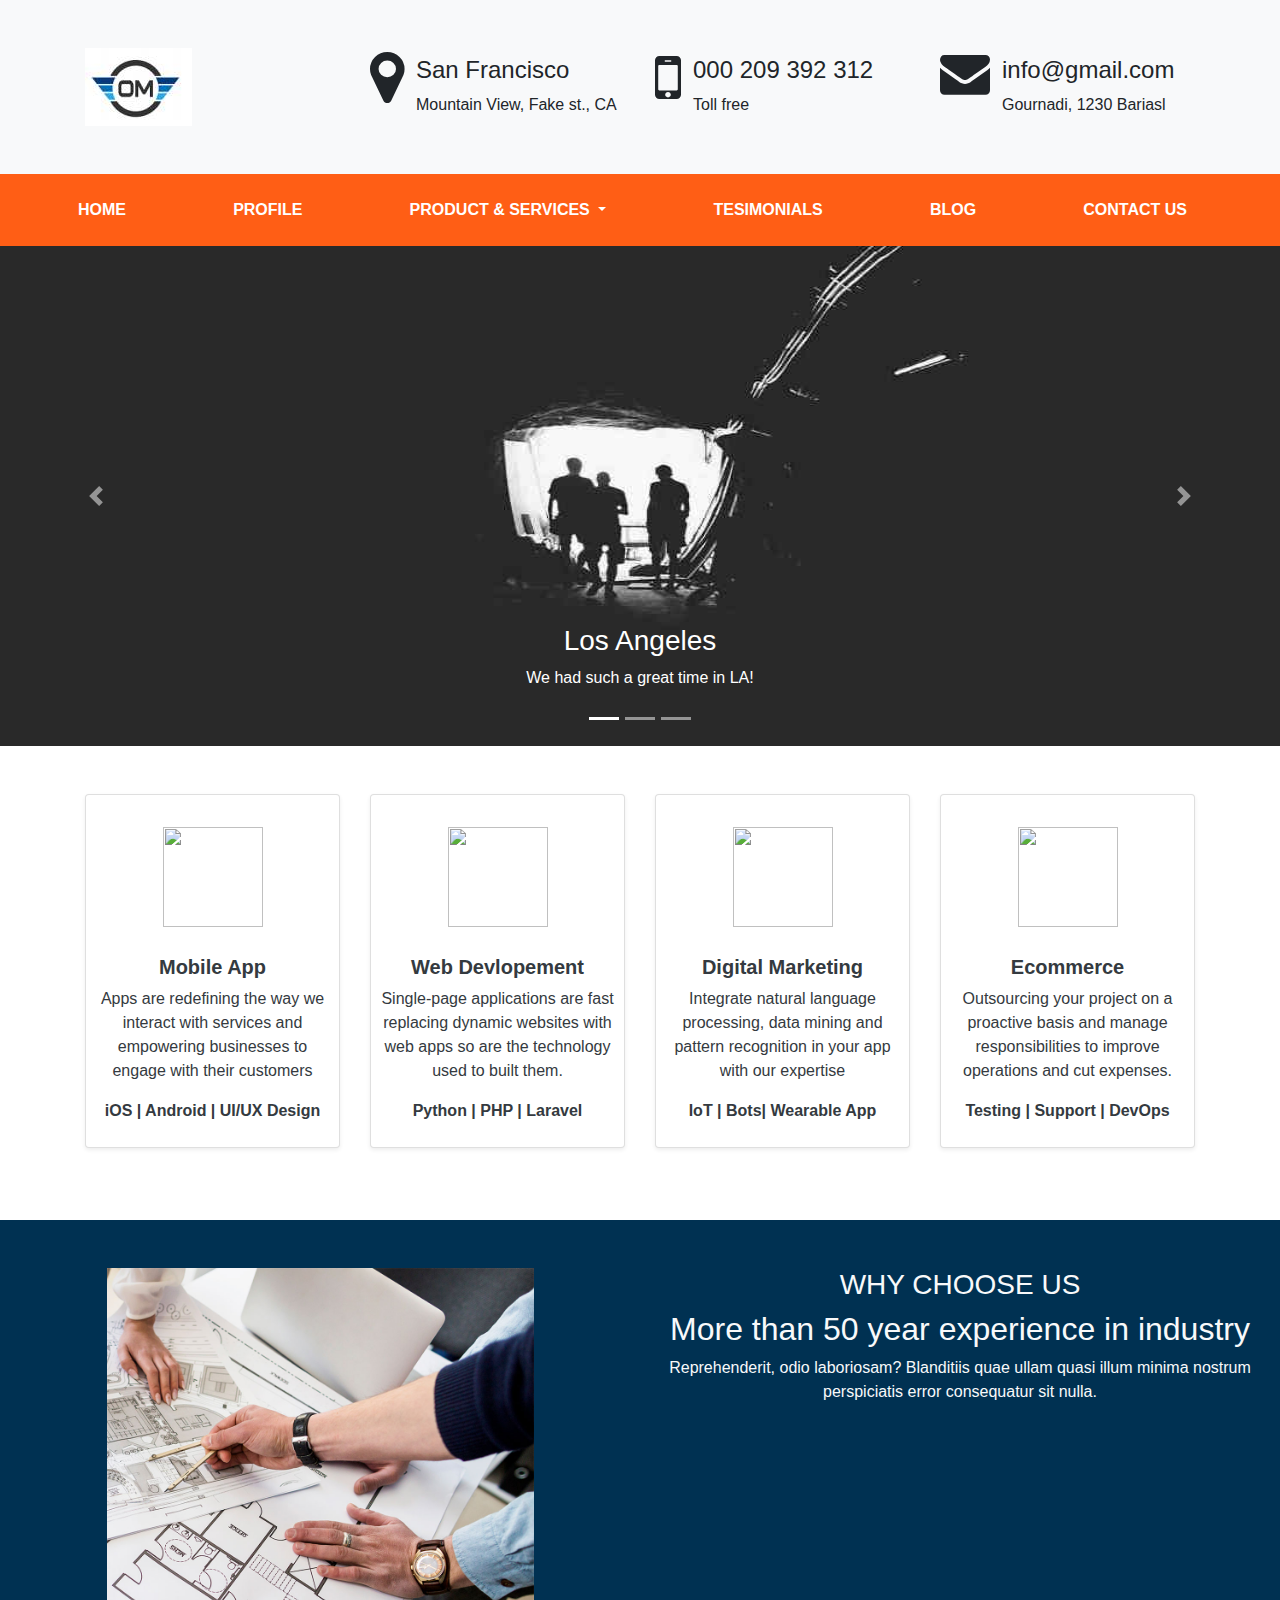
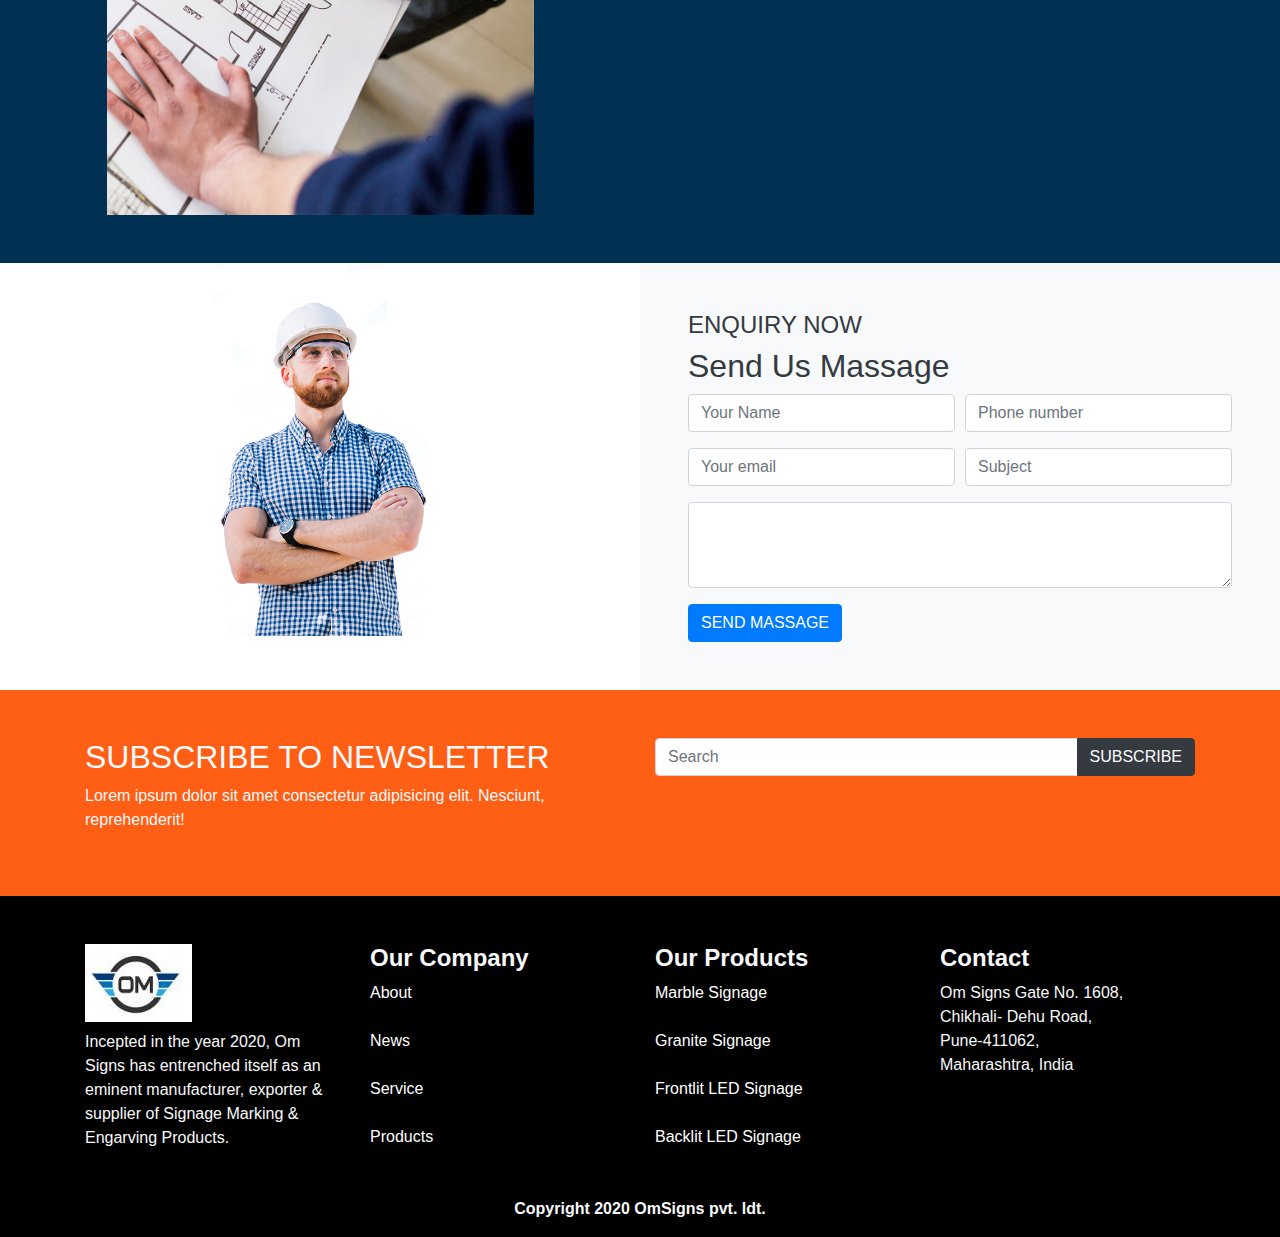
==== commit 383453a3: "Update index.html" ====
--- a/index.html
+++ b/index.html
@@ -66,33 +66,14 @@
         <li class="nav-item">
           <a class="nav-link" href="profile.html"><b>PROFILE</b></a>
         </li>
-        <li class="dropdown nav-item">
-          <a class="dropdown-toggle nav-link" data-toggle="dropdown" href="#"><b>PRODUCTS</b>
+         <li class="dropdown nav-item">
+          <a class="dropdown-toggle nav-link" data-toggle="dropdown" href="#"><b>PRODUCT & SERVICES</b>
           <span class="caret"></span></a>
           <ul class="dropdown-menu pl-2">
-            <li><a href="#">Aluminum</a></li>
-            <li><a href="#">Brass</a></li>
-            <li><a href="#">Stainless Steel 304</a></li>
-            <li><a href="#"> Stainless Steel 316 </a></li>
-            <li><a href="#">Anodized Aluminum </a></li>
-            <li><a href="#">Powder Coated Metals</a></li>
-            <li><a href="#">PVC</a></li>
-            <li><a href="#">Glass Mirrors</a></li>
-            <li><a href="#">Glass Epoxy</a></li>
-            <li><a href="#">Polycarbonate</a></li>
-            <li><a href="#">Polyester</a></li>
-            <li><a href="#">Bakelite</a></li>
-            <li><a href="#">Metal Labels</a></li>
-            <li><a href="#">Granite Signage</a></li>
-            <li><a href="#">Frontlit LED Signage</a></li>
-            <li><a href="#">Backlit LED Signage</a></li>
-            <li><a href="#">Auto Body Stickers</a></li>
-            <li><a href="#">Woven Labels</a></li>
-            <li><a href="#">Doming Labels</a></li>
-            <li><a href="#">Printed Aluminum Labels</a></li>
-            <li><a href="#">Automotive Decals</a></li>
-            <li><a href="#">Labels</a></li>
-            <li><a href="#">Stainless Steel Labels</a></li>
+            <li><a href="#">METAL LABELS</a></li>
+            <li><a href="#">DECALS</a></li>
+            <li><a href="#">SIGNAGE</a></li>
+            <li><a href="#">LASER MARKING/ENGRAVING</a></li>
           </ul>
         </li>
         <li class="nav-item">
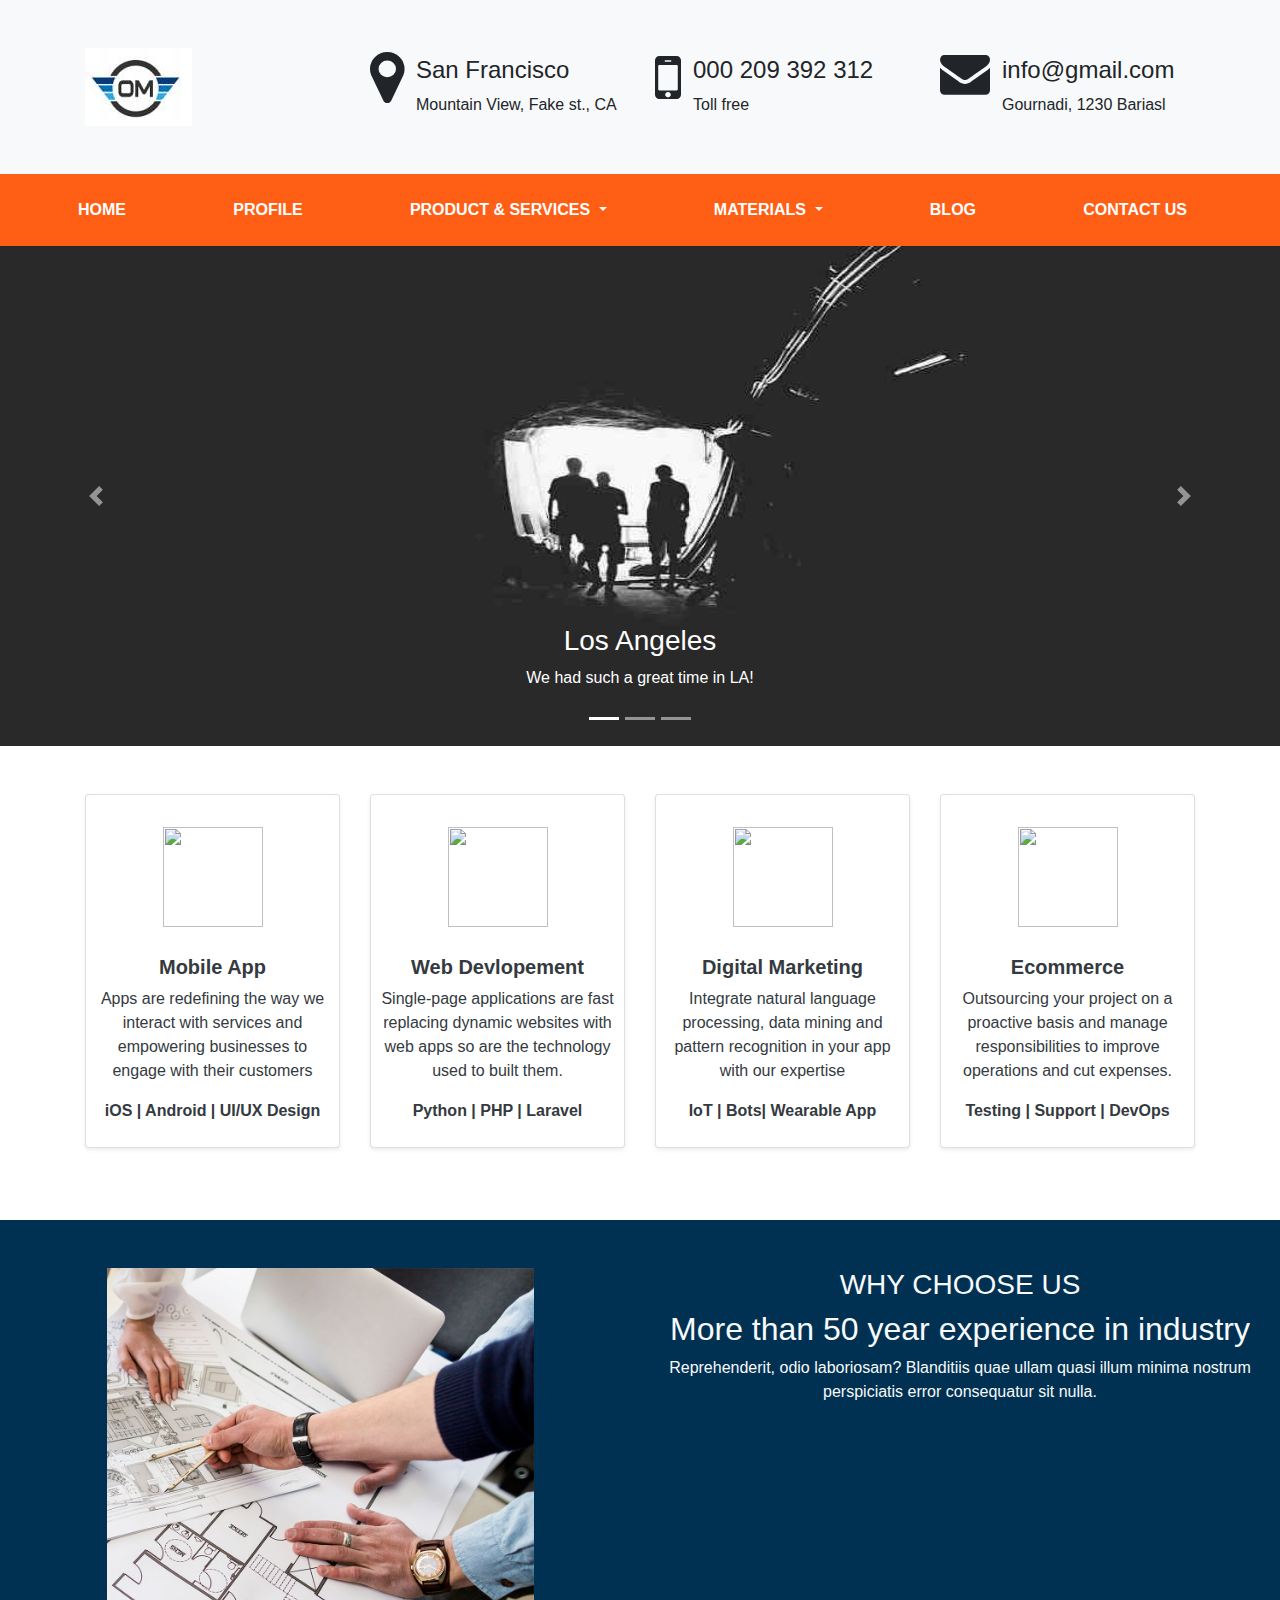
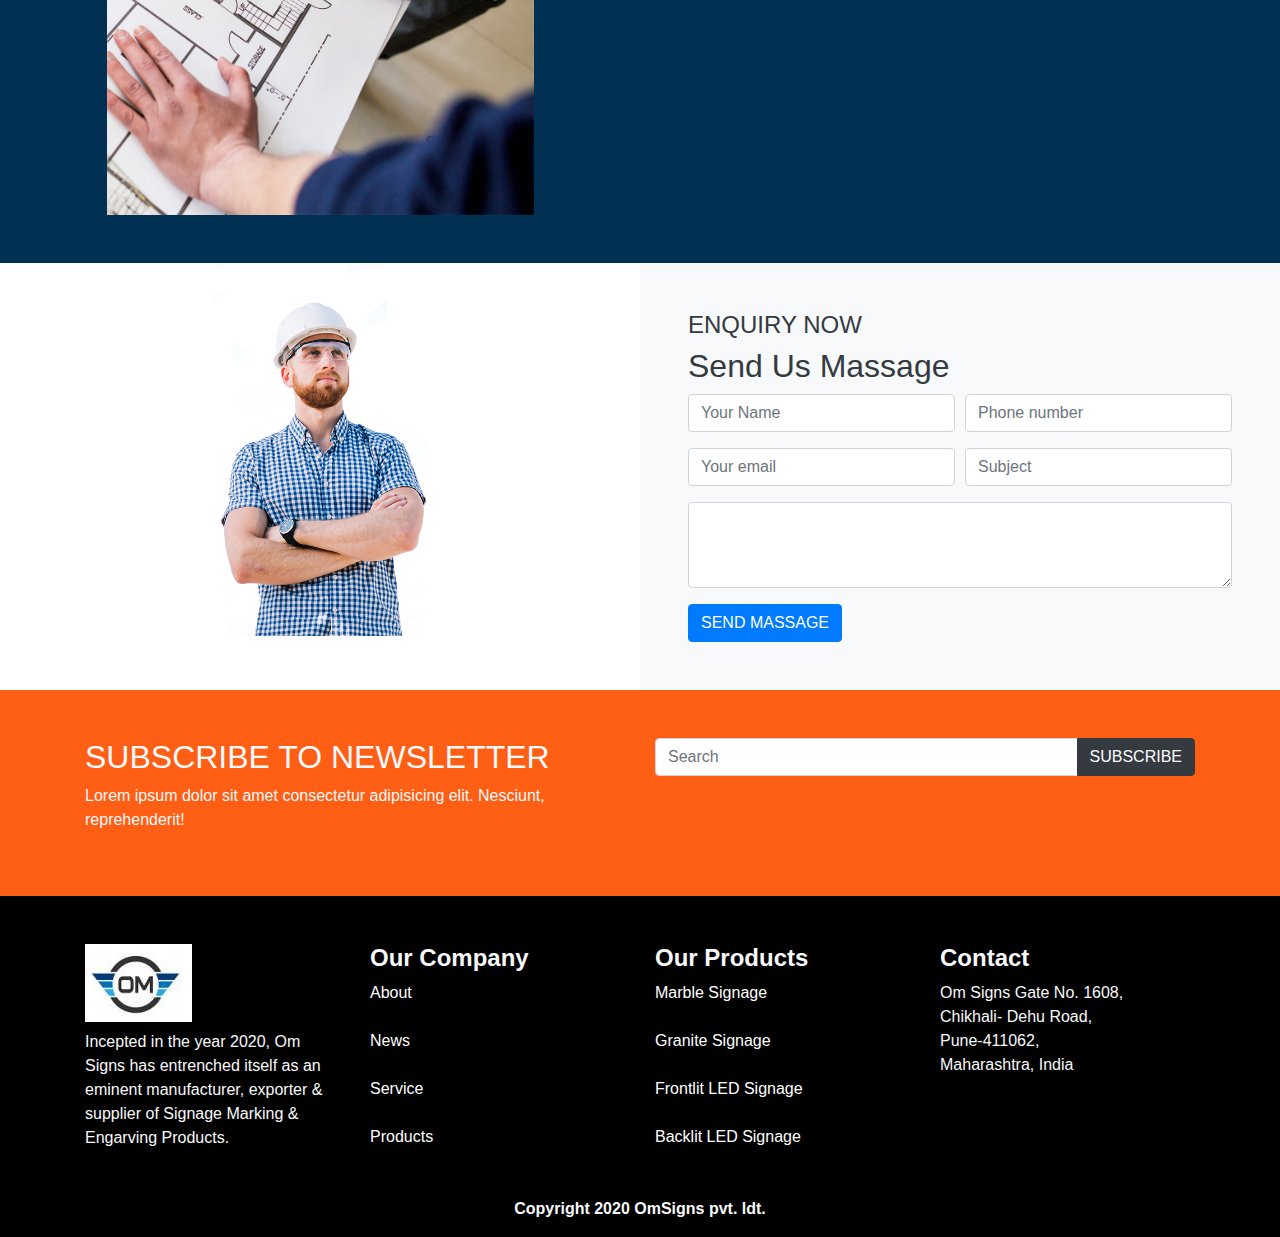
==== commit 49584a50: "Add files via upload" ====
--- a/index.html
+++ b/index.html
@@ -1,337 +1,353 @@
-<!DOCTYPE html>
-<html lang="en">
-<head>
-    <meta charset="UTF-8">
-    <meta name="viewport" content="width=device-width, initial-scale=1.0">
-    <link rel="stylesheet" href="https://maxcdn.bootstrapcdn.com/bootstrap/4.5.2/css/bootstrap.min.css">
-  <script src="https://ajax.googleapis.com/ajax/libs/jquery/3.5.1/jquery.min.js"></script>
-  <script src="https://cdnjs.cloudflare.com/ajax/libs/popper.js/1.16.0/umd/popper.min.js"></script>
-  <script src="https://maxcdn.bootstrapcdn.com/bootstrap/4.5.2/js/bootstrap.min.js"></script>
-  <link rel="stylesheet" href="https://cdnjs.cloudflare.com/ajax/libs/font-awesome/4.7.0/css/font-awesome.min.css">
-  <link rel="stylesheet" href="style.css">
-    <title>OMSigns</title>
-</head>
-<body>
-
-    <!-- header starts here -->
-<div class="container-fluid bg-light d-none d-lg-block">
-  <div class="container pt-5 pb-5">
-    <div class="row">
-      <div class="col-sm-3">
-        <img src="logo.jpg" alt="" > 
-      </div>
-      
-      <div class="col-sm-3">
-        <div class="d-flex ">
-          <div class="mr-1">  <i class="fa fa-map-marker" style="font-size:60px;"></i></div>
-          <div class="p-2 flex-fill "><span class="h4 d-block">San Francisco</span>
-            <span class="caption-text">Mountain View, Fake st., CA</span></div>
-        </div>
-      </div>
-      <div class="col-sm-3">
-        <div class="d-flex ">
-          <div class="mr-1">  <i class="fa fa-mobile-phone" style="font-size:60px;"></i></div>
-          <div class="p-2 flex-fill "><span class="h4 d-block">000 209 392 312
-          </span>
-            <span class="caption-text">Toll free</span></div>
-        </div>
-      </div>
-      <div class="col-sm-3">
-        <div class="d-flex ">
-          <div class="mr-1">  <i class="fa fa-envelope" style="font-size:50px;"></i></div>
-          <div class="p-2 flex-fill "><span class="h4 d-block">info@gmail.com</span>
-            <span class="caption-text">Gournadi, 1230 Bariasl</span></div>
-        </div>
-      </div>
-      
-    </div>
-  </div>
-</div>
-<!-- hea  der ends here -->
-
-<!-- navbar starts here -->
-<nav class="navbar navbar-expand-sm navbar-dark sticky-top p-3 " style="background-color:	#FF5E15;">
-  <!-- <nav class="navbar navbar-expand-sm navbar-dark sticky-top" style="background-color:#800080;"> -->
-    <!-- <a class="navbar-brand d-lg-none" href="#"> <b>Cereza.in</b></a> -->
-    <a class="navbar-brand d-lg-none href="#"> <img src="logo.jpg" alt="" height="50"> </a>
-
-      <button class="navbar-toggler" type="button" data-toggle="collapse" data-target="#navbarTogglerDemo02" aria-controls="navbarTogglerDemo02" aria-expanded="false" aria-label="Toggle navigation">
-        <span class="navbar-toggler-icon text-light"></span>
-      </button>
-  <div class="collapse navbar-collapse" id="navbarTogglerDemo02">
-    <ul class="navbar-nav container text-light ">
-        <li class="nav-item">
-          <a class="nav-link" href="index.html"><b>HOME</b> <span class="sr-only">(current)</span></a>
-        </li>
-        <li class="nav-item">
-          <a class="nav-link" href="profile.html"><b>PROFILE</b></a>
-        </li>
-         <li class="dropdown nav-item">
-          <a class="dropdown-toggle nav-link" data-toggle="dropdown" href="#"><b>PRODUCT & SERVICES</b>
-          <span class="caret"></span></a>
-          <ul class="dropdown-menu pl-2">
-            <li><a href="#">METAL LABELS</a></li>
-            <li><a href="#">DECALS</a></li>
-            <li><a href="#">SIGNAGE</a></li>
-            <li><a href="#">LASER MARKING/ENGRAVING</a></li>
-          </ul>
-        </li>
-        <li class="nav-item">
-            <a class="nav-link" href="#"><b>TESIMONIALS</b></a>
-          </li>
-          <li class="nav-item">
-            <a class="nav-link" href="#"><b>BLOG</b></a>
-          </li>
-          <li class="nav-item">
-              <a class="nav-link" href="#"><b>CONTACT US</b></a>
-            </li>  
-      </ul>
-  </div>
-</nav>
-  <!-- navbar ends here -->
-  <!-- carousel starts here -->
-  <div id="demo" class="carousel slide" data-ride="carousel">
-    <ul class="carousel-indicators">
-      <li data-target="#demo" data-slide-to="0" class="active"></li>
-      <li data-target="#demo" data-slide-to="1"></li>
-      <li data-target="#demo" data-slide-to="2"></li>
-    </ul>
-    <div class="carousel-inner">
-      <div class="carousel-item active">
-        <img src="la.jpg" alt="Los Angeles" width="100%" height="500">
-        <div class="carousel-caption">
-          <h3>Los Angeles</h3>
-          <p>We had such a great time in LA!</p>
-        </div>   
-      </div>
-      <div class="carousel-item">
-        <img src="chicago.jpg" alt="Chicago" width="100%" height="500">
-        <div class="carousel-caption">
-          <h3>Chicago</h3>
-          <p>Thank you, Chicago!</p>
-        </div>   
-      </div>
-      <div class="carousel-item">
-        <img src="ny.jpg" alt="New York" width="100%" height="500">
-        <div class="carousel-caption">
-          <h3>New York</h3>
-          <p>We love the Big Apple!</p>
-        </div>   
-      </div>
-    </div>
-    <a class="carousel-control-prev" href="#demo" data-slide="prev">
-      <span class="carousel-control-prev-icon"></span>
-    </a>
-    <a class="carousel-control-next" href="#demo" data-slide="next">
-      <span class="carousel-control-next-icon"></span>
-    </a>
-  </div>
-  <!-- carousel ends here -->
-  <!-- slider area starts -->
-  <!-- <div id="carouselExampleIndicators" class="carousel slide" data-ride="carousel">
-    <ol class="carousel-indicators">
-      <li data-target="#carouselExampleIndicators" data-slide-to="0" class="active"></li>
-      <li data-target="#carouselExampleIndicators" data-slide-to="1"></li>
-    </ol>
-    <div class="carousel-inner">
-      <div class="carousel-item active">
-                    <picture>
-                        <source srcset="1.jpg" media="(min-width: 1400px)">
-                        <source srcset="1.jpg" media="(min-width: 769px)">
-                         <source srcset="1.jpg" media="(min-width: 577px)">
-                        <img srcset="m2.jpg" alt="responsive image" class="d-block img-fluid">
-                      </picture>
-      </div>
-      <div class="carousel-item">
-        <picture>
-                        <source srcset="2.jpg" media="(min-width: 1400px)">
-                        <source srcset="2.jpg" media="(min-width: 769px)">
-                         <source srcset="2.jpg" media="(min-width: 577px)">
-                        <img srcset="m1.jpg" alt="responsive image" class="d-block img-fluid">
-                      </picture>
-      </div>
-    </div>
-    <a class="carousel-control-prev" href="#carouselExampleIndicators" role="button" data-slide="prev">
-      <span class="carousel-control-prev-icon" aria-hidden="true"></span>
-      <span class="sr-only">Previous</span>
-    </a>
-    <a class="carousel-control-next" href="#carouselExampleIndicators" role="button" data-slide="next">
-      <span class="carousel-control-next-icon" aria-hidden="true"></span>
-      <span class="sr-only">Next</span>
-    </a>
-  </div>
-  </div>  -->
-<!-- slider area ends here   -->
-  <!-- Services card starts here -->
-    <!-- <div class="areas" style="background-color:#BA55D3;"> -->
-    <div class="container text-dark">
-        <div class="row">
-            <div class="col-sm-3 mt-5" > 
-              <div class="card shadow-sm p-2">
-                <center>
-                    <br>
-                    <img src="#" width="100" height="100"><br><br>
-                    <h5 class="mt-1"><b> Mobile App</b></h5>
-                    <p>Apps are redefining the way we interact with services and empowering businesses 
-                        to engage with their customers</p>
-                       <p><b>iOS | Android | UI/UX Design</b></p> 
-                </center> 
-              </div> 
-            </div>
-            <div class="col-sm-3 mt-5"">
-              <div class="card shadow-sm p-2">
-                <center><br><img src="#" width="100" height="100"><br><br>
-                    <h5 class="mt-1"><b>Web Devlopement</b></h5>
-                     <p>Single-page applications are fast replacing dynamic websites with web apps
-                          so are the technology used to built them.</p>
-                          <p><b>Python | PHP | Laravel</b></p>   
-                </center> 
-              </div>   
-            </div>
-            <div class="col-sm-3  mt-5">
-              <div class="card shadow-sm p-2"">
-                <center><br><img src="#" width="100" height="100"><br><br>
-                    <h5 class="mt-1"><b>Digital Marketing</b></h5>
-                    <p>Integrate natural language processing, data mining and pattern recognition in
-                         your app with our expertise</p>
-                         <p><b>IoT | Bots| Wearable App</b></p>
-                </center>  
-              </div>  
-            </div>
-            <div class="col-sm-3 mt-5">
-              <div class="card shadow-sm p-2">
-                <center><br><img src="#" width="100" height="100"><br><br>
-                    <h5 class="mt-1"><b>Ecommerce   </b></h5>
-                    <p>Outsourcing your project on a proactive basis and manage responsibilities
-                         to improve operations and cut expenses.</p>
-                    <p><b> Testing | Support | DevOps</b></p>
-                </center> 
-              </div>   
-            </div>
-        </div>
-        <br><br><br>
-    </div>
-<!-- Services end here -->
-<!-- why choose us starts -->
-    <div class="container-fluid text-light" style="background-color: #003152;">
-      <div class="row">
-        <div class="col-sm-6 pt-5 pb-5">
-          <center>
-          <img src="about.jpg" alt="" width="70%" height="45%">
-
-          </center>
-        </div>
-        <div class="col-sm-6 pt-5 pb-5"><center>
-          <h3>WHY CHOOSE US</h3>
-          <h2>More than 50 year experience in industry</h2>
-          <p>
-          Reprehenderit, odio laboriosam? Blanditiis quae ullam
-          quasi illum minima nostrum perspiciatis error consequatur sit nulla.</p></center>
-        </div>
-      </div>
-    </div>
-<!-- why choose us end -->
-
-<!-- enquiry form starts  -->
-<div class="container-fluid text-dark">
-  <div class="row">
-    <div class="col-sm-6 pb-5">
-      <center>
-      <img src="man.png" alt="" width="35%" height="50%">
-      </center>
-    </div>
-    <div class="col-sm-6 p-5 bg-light">  
-      <!-- form strats here -->
-      <div>
-      <h4>ENQUIRY NOW</h4>
-       <h2>Send Us Massage</h2>
-      <form>
-        <div class="form-row">
-          <div class="form-group col-md-6">
-            <input type="text" class="form-control" id="inputEmail4" placeholder="Your Name">
-          </div>
-          <div class="form-group col-md-6">
-            <input type="text" class="form-control" id="inputPassword4" placeholder="Phone number">
-          </div>
-        </div>
-        <div class="form-row">
-          <div class="form-group col-md-6">
-            <input type="email" class="form-control" id="inputEmail4" placeholder="Your email">
-          </div>
-          <div class="form-group col-md-6">
-            <input type="text" class="form-control" id="inputPassword4" placeholder="Subject">
-          </div>
-        </div>
-        <div class="form-group">
-          <textarea class="form-control" id="exampleFormControlTextarea1" rows="3"></textarea>
-        </div>
-        <button type="submit" class="btn btn-primary">SEND MASSAGE</button>
-      </form>
-      </div>
-      <!-- forms ends here -->
-    </div>
-  </div>
-</div>
-<!-- enquiry form ends -->
-
-
-<!-- newslatters stars  -->
-<div class="container-fluid text-light" style="background-color: #FF5E15;">
-  <div class="container pt-5 pb-5">
-    <div class="row">
-      <div class="col-sm-6">
-        <h2>SUBSCRIBE TO NEWSLETTER</h2>
-        <p>Lorem ipsum dolor sit amet consectetur adipisicing elit. Nesciunt, reprehenderit!</p>
-      </div>
-      <div class="col-sm-6">
-        <div class="input-group mb-3">
-          <input type="text" class="form-control" placeholder="Search">
-          <div class="input-group-append">
-            <button class="btn btn-dark" type="submit">SUBSCRIBE</button>  
-           </div>
-        </div>
-      </div>
-    </div>
-  </div>
-  </div>
-<!-- newslatters ends -->
-<!-- footer starts here -->
-  <div class="container-fluid text-light" style="background-color: #000000;">
-    <div class="container pt-5 pb-3">
-      <div class="row">
-        <div class="col-sm-3">
-          <img src="logo.jpg" alt="" class="mb-2">
-          <p> Incepted in the year 2020, Om Signs has entrenched itself as an eminent
-            manufacturer, exporter & supplier of Signage Marking & Engarving Products.
-          </p>
-        </div>
-        <div class="col-sm-3">
-           <h4><b>Our Company</b></h4> 
-           <a href="#" class="foot-link">About</a><br><br>
-           <a href="#" class="foot-link">News</a><br><br>
-           <a href="#" class="foot-link">Service</a><br><br>
-           <a href="#" class="foot-link">Products</a><br>  <br>
-        </div>
-        <div class="col-sm-3">
-          <h4><b>Our Products</b></h4> 
-           <a href="#" class="foot-link">Marble Signage</a><br><br>
-           <a href="#" class="foot-link">Granite Signage</a><br><br>
-           <a href="#" class="foot-link">Frontlit LED Signage</a><br><br>
-           <a href="#" class="foot-link">Backlit LED Signage</a><br>  <br>
-        </div>
-        <div class="col-sm-3">
-          <h4><b>Contact</b></h4> 
-          Om Signs Gate No. 1608, <br>
-          Chikhali- Dehu Road,<br> Pune-411062,<br> Maharashtra, India
-        </div>
-      </div>
-        <br>
-        <center>
-          <b>
-            Copyright 2020 OmSigns pvt. ldt.</b> 
-        </center>
-    </div>
-    </div>  
-<!-- footer ends here -->
-</body>
-</html>
+<!DOCTYPE html>
+<html lang="en">
+<head>
+    <meta charset="UTF-8">
+    <meta name="viewport" content="width=device-width, initial-scale=1.0">
+    <link rel="stylesheet" href="https://maxcdn.bootstrapcdn.com/bootstrap/4.5.2/css/bootstrap.min.css">
+  <script src="https://ajax.googleapis.com/ajax/libs/jquery/3.5.1/jquery.min.js"></script>
+  <script src="https://cdnjs.cloudflare.com/ajax/libs/popper.js/1.16.0/umd/popper.min.js"></script>
+  <script src="https://maxcdn.bootstrapcdn.com/bootstrap/4.5.2/js/bootstrap.min.js"></script>
+  <link rel="stylesheet" href="https://cdnjs.cloudflare.com/ajax/libs/font-awesome/4.7.0/css/font-awesome.min.css">
+  <link rel="stylesheet" href="style.css">
+    <title>OMSigns</title>
+</head>
+<body>
+
+    <!-- header starts here -->
+<div class="container-fluid bg-light d-none d-lg-block">
+  <div class="container pt-5 pb-5">
+    <div class="row">
+      <div class="col-sm-3">
+        <img src="logo.jpg" alt="" > 
+      </div>
+      
+      <div class="col-sm-3">
+        <div class="d-flex ">
+          <div class="mr-1">  <i class="fa fa-map-marker" style="font-size:60px;"></i></div>
+          <div class="p-2 flex-fill "><span class="h4 d-block">San Francisco</span>
+            <span class="caption-text">Mountain View, Fake st., CA</span></div>
+        </div>
+      </div>
+      <div class="col-sm-3">
+        <div class="d-flex ">
+          <div class="mr-1">  <i class="fa fa-mobile-phone" style="font-size:60px;"></i></div>
+          <div class="p-2 flex-fill "><span class="h4 d-block">000 209 392 312
+          </span>
+            <span class="caption-text">Toll free</span></div>
+        </div>
+      </div>
+      <div class="col-sm-3">
+        <div class="d-flex ">
+          <div class="mr-1">  <i class="fa fa-envelope" style="font-size:50px;"></i></div>
+          <div class="p-2 flex-fill "><span class="h4 d-block">info@gmail.com</span>
+            <span class="caption-text">Gournadi, 1230 Bariasl</span></div>
+        </div>
+      </div>
+      
+    </div>
+  </div>
+</div>
+<!-- hea  der ends here -->
+
+<!-- navbar starts here -->
+<nav class="navbar navbar-expand-sm navbar-dark sticky-top p-3 " style="background-color:	#FF5E15;">
+  <!-- <nav class="navbar navbar-expand-sm navbar-dark sticky-top" style="background-color:#800080;"> -->
+    <!-- <a class="navbar-brand d-lg-none" href="#"> <b>Cereza.in</b></a> -->
+    <a class="navbar-brand d-lg-none href="#"> <img src="logo.jpg" alt="" height="50"> </a>
+
+      <button class="navbar-toggler" type="button" data-toggle="collapse" data-target="#navbarTogglerDemo02" aria-controls="navbarTogglerDemo02" aria-expanded="false" aria-label="Toggle navigation">
+        <span class="navbar-toggler-icon text-light"></span>
+      </button>
+  <div class="collapse navbar-collapse" id="navbarTogglerDemo02">
+    <ul class="navbar-nav container text-light ">
+        <li class="nav-item">
+          <a class="nav-link" href="index.html"><b>HOME</b> <span class="sr-only">(current)</span></a>
+        </li>
+        <li class="nav-item">
+          <a class="nav-link" href="profile.html"><b>PROFILE</b></a>
+        </li>
+        <li class="dropdown nav-item">
+          <a class="dropdown-toggle nav-link" data-toggle="dropdown" href="#"><b>PRODUCT & SERVICES</b>
+          <span class="caret"></span></a>
+          <ul class="dropdown-menu pl-2">
+            <li><a href="metal_labels.html">METAL LABELS</a></li>
+            <li><a href="decals.html">DECALS</a></li>
+            <li><a href="signage.html">SIGNAGE</a></li>
+            <li><a href="laser_marking_engraving.html">LASER MARKING/ENGRAVING</a></li>
+          </ul>
+        </li>
+        <li class="dropdown nav-item">
+          <a class="dropdown-toggle nav-link" data-toggle="dropdown" href="#"><b>MATERIALS</b>
+          <span class="caret"></span></a>
+          <ul class="dropdown-menu pl-2">
+            <li><a href="#">Aluminum</a></li>
+            <li><a href="#">Brass</a></li>
+            <li><a href="#">Stainless Steel 304</a></li>
+            <li><a href="#">Stainless Steel 316</a></li>
+            <li><a href="#">Anodized Aluminum</a></li>
+            <li><a href="#">Powder Coated Metals</a></li>
+            <li><a href="#">Copper</a></li>
+            <li><a href="#">PVC</a></li>
+            <li><a href="#">Glass Mirrors</a></li>
+            <li><a href="#">Glass Epoxy</a></li>
+            <li><a href="#">Polycarbonate</a></li>
+            <li><a href="#">Polyester</a></li>
+            <li><a href="#">Bakelite</a></li>
+          </ul>
+        </li>
+          <li class="nav-item">
+            <a class="nav-link" href="#"><b>BLOG</b></a>
+          </li>
+          <li class="nav-item">
+              <a class="nav-link" href="#"><b>CONTACT US</b></a>
+            </li>  
+      </ul>
+  </div>
+</nav>
+  <!-- navbar ends here -->
+  <!-- carousel starts here -->
+  <div id="demo" class="carousel slide" data-ride="carousel">
+    <ul class="carousel-indicators">
+      <li data-target="#demo" data-slide-to="0" class="active"></li>
+      <li data-target="#demo" data-slide-to="1"></li>
+      <li data-target="#demo" data-slide-to="2"></li>
+    </ul>
+    <div class="carousel-inner">
+      <div class="carousel-item active">
+        <img src="la.jpg" alt="Los Angeles" width="100%" height="500">
+        <div class="carousel-caption">
+          <h3>Los Angeles</h3>
+          <p>We had such a great time in LA!</p>
+        </div>   
+      </div>
+      <div class="carousel-item">
+        <img src="chicago.jpg" alt="Chicago" width="100%" height="500">
+        <div class="carousel-caption">
+          <h3>Chicago</h3>
+          <p>Thank you, Chicago!</p>
+        </div>   
+      </div>
+      <div class="carousel-item">
+        <img src="ny.jpg" alt="New York" width="100%" height="500">
+        <div class="carousel-caption">
+          <h3>New York</h3>
+          <p>We love the Big Apple!</p>
+        </div>   
+      </div>
+    </div>
+    <a class="carousel-control-prev" href="#demo" data-slide="prev">
+      <span class="carousel-control-prev-icon"></span>
+    </a>
+    <a class="carousel-control-next" href="#demo" data-slide="next">
+      <span class="carousel-control-next-icon"></span>
+    </a>
+  </div>
+  <!-- carousel ends here -->
+  <!-- slider area starts -->
+  <!-- <div id="carouselExampleIndicators" class="carousel slide" data-ride="carousel">
+    <ol class="carousel-indicators">
+      <li data-target="#carouselExampleIndicators" data-slide-to="0" class="active"></li>
+      <li data-target="#carouselExampleIndicators" data-slide-to="1"></li>
+    </ol>
+    <div class="carousel-inner">
+      <div class="carousel-item active">
+                    <picture>
+                        <source srcset="1.jpg" media="(min-width: 1400px)">
+                        <source srcset="1.jpg" media="(min-width: 769px)">
+                         <source srcset="1.jpg" media="(min-width: 577px)">
+                        <img srcset="m2.jpg" alt="responsive image" class="d-block img-fluid">
+                      </picture>
+      </div>
+      <div class="carousel-item">
+        <picture>
+                        <source srcset="2.jpg" media="(min-width: 1400px)">
+                        <source srcset="2.jpg" media="(min-width: 769px)">
+                         <source srcset="2.jpg" media="(min-width: 577px)">
+                        <img srcset="m1.jpg" alt="responsive image" class="d-block img-fluid">
+                      </picture>
+      </div>
+    </div>
+    <a class="carousel-control-prev" href="#carouselExampleIndicators" role="button" data-slide="prev">
+      <span class="carousel-control-prev-icon" aria-hidden="true"></span>
+      <span class="sr-only">Previous</span>
+    </a>
+    <a class="carousel-control-next" href="#carouselExampleIndicators" role="button" data-slide="next">
+      <span class="carousel-control-next-icon" aria-hidden="true"></span>
+      <span class="sr-only">Next</span>
+    </a>
+  </div>
+  </div>  -->
+<!-- slider area ends here   -->
+  <!-- Services card starts here -->
+    <!-- <div class="areas" style="background-color:#BA55D3;"> -->
+    <div class="container text-dark">
+        <div class="row">
+            <div class="col-sm-3 mt-5" > 
+              <div class="card shadow-sm p-2">
+                <center>
+                    <br>
+                    <img src="#" width="100" height="100"><br><br>
+                    <h5 class="mt-1"><b> Mobile App</b></h5>
+                    <p>Apps are redefining the way we interact with services and empowering businesses 
+                        to engage with their customers</p>
+                       <p><b>iOS | Android | UI/UX Design</b></p> 
+                </center> 
+              </div> 
+            </div>
+            <div class="col-sm-3 mt-5"">
+              <div class="card shadow-sm p-2">
+                <center><br><img src="#" width="100" height="100"><br><br>
+                    <h5 class="mt-1"><b>Web Devlopement</b></h5>
+                     <p>Single-page applications are fast replacing dynamic websites with web apps
+                          so are the technology used to built them.</p>
+                          <p><b>Python | PHP | Laravel</b></p>   
+                </center> 
+              </div>   
+            </div>
+            <div class="col-sm-3  mt-5">
+              <div class="card shadow-sm p-2"">
+                <center><br><img src="#" width="100" height="100"><br><br>
+                    <h5 class="mt-1"><b>Digital Marketing</b></h5>
+                    <p>Integrate natural language processing, data mining and pattern recognition in
+                         your app with our expertise</p>
+                         <p><b>IoT | Bots| Wearable App</b></p>
+                </center>  
+              </div>  
+            </div>
+            <div class="col-sm-3 mt-5">
+              <div class="card shadow-sm p-2">
+                <center><br><img src="#" width="100" height="100"><br><br>
+                    <h5 class="mt-1"><b>Ecommerce   </b></h5>
+                    <p>Outsourcing your project on a proactive basis and manage responsibilities
+                         to improve operations and cut expenses.</p>
+                    <p><b> Testing | Support | DevOps</b></p>
+                </center> 
+              </div>   
+            </div>
+        </div>
+        <br><br><br>
+    </div>
+<!-- Services end here -->
+<!-- why choose us starts -->
+    <div class="container-fluid text-light" style="background-color: #003152;">
+      <div class="row">
+        <div class="col-sm-6 pt-5 pb-5">
+          <center>
+          <img src="about.jpg" alt="" width="70%" height="45%">
+
+          </center>
+        </div>
+        <div class="col-sm-6 pt-5 pb-5"><center>
+          <h3>WHY CHOOSE US</h3>
+          <h2>More than 50 year experience in industry</h2>
+          <p>
+          Reprehenderit, odio laboriosam? Blanditiis quae ullam
+          quasi illum minima nostrum perspiciatis error consequatur sit nulla.</p></center>
+        </div>
+      </div>
+    </div>
+<!-- why choose us end -->
+
+<!-- enquiry form starts  -->
+<div class="container-fluid text-dark">
+  <div class="row">
+    <div class="col-sm-6 pb-5">
+      <center>
+      <img src="man.png" alt="" width="35%" height="50%">
+      </center>
+    </div>
+    <div class="col-sm-6 p-5 bg-light">  
+      <!-- form strats here -->
+      <div>
+      <h4>ENQUIRY NOW</h4>
+       <h2>Send Us Massage</h2>
+      <form>
+        <div class="form-row">
+          <div class="form-group col-md-6">
+            <input type="text" class="form-control" id="inputEmail4" placeholder="Your Name">
+          </div>
+          <div class="form-group col-md-6">
+            <input type="text" class="form-control" id="inputPassword4" placeholder="Phone number">
+          </div>
+        </div>
+        <div class="form-row">
+          <div class="form-group col-md-6">
+            <input type="email" class="form-control" id="inputEmail4" placeholder="Your email">
+          </div>
+          <div class="form-group col-md-6">
+            <input type="text" class="form-control" id="inputPassword4" placeholder="Subject">
+          </div>
+        </div>
+        <div class="form-group">
+          <textarea class="form-control" id="exampleFormControlTextarea1" rows="3"></textarea>
+        </div>
+        <button type="submit" class="btn btn-primary">SEND MASSAGE</button>
+      </form>
+      </div>
+      <!-- forms ends here -->
+    </div>
+  </div>
+</div>
+<!-- enquiry form ends -->
+
+
+<!-- newslatters stars  -->
+<div class="container-fluid text-light" style="background-color: #FF5E15;">
+  <div class="container pt-5 pb-5">
+    <div class="row">
+      <div class="col-sm-6">
+        <h2>SUBSCRIBE TO NEWSLETTER</h2>
+        <p>Lorem ipsum dolor sit amet consectetur adipisicing elit. Nesciunt, reprehenderit!</p>
+      </div>
+      <div class="col-sm-6">
+        <div class="input-group mb-3">
+          <input type="text" class="form-control" placeholder="Search">
+          <div class="input-group-append">
+            <button class="btn btn-dark" type="submit">SUBSCRIBE</button>  
+           </div>
+        </div>
+      </div>
+    </div>
+  </div>
+  </div>
+<!-- newslatters ends -->
+<!-- footer starts here -->
+  <div class="container-fluid text-light" style="background-color: #000000;">
+    <div class="container pt-5 pb-3">
+      <div class="row">
+        <div class="col-sm-3">
+          <img src="logo.jpg" alt="" class="mb-2">
+          <p> Incepted in the year 2020, Om Signs has entrenched itself as an eminent
+            manufacturer, exporter & supplier of Signage Marking & Engarving Products.
+          </p>
+        </div>
+        <div class="col-sm-3">
+           <h4><b>Our Company</b></h4> 
+           <a href="#" class="foot-link">About</a><br><br>
+           <a href="#" class="foot-link">News</a><br><br>
+           <a href="#" class="foot-link">Service</a><br><br>
+           <a href="#" class="foot-link">Products</a><br>  <br>
+        </div>
+        <div class="col-sm-3">
+          <h4><b>Our Products</b></h4> 
+           <a href="#" class="foot-link">Marble Signage</a><br><br>
+           <a href="#" class="foot-link">Granite Signage</a><br><br>
+           <a href="#" class="foot-link">Frontlit LED Signage</a><br><br>
+           <a href="#" class="foot-link">Backlit LED Signage</a><br>  <br>
+        </div>
+        <div class="col-sm-3">
+          <h4><b>Contact</b></h4> 
+          Om Signs Gate No. 1608, <br>
+          Chikhali- Dehu Road,<br> Pune-411062,<br> Maharashtra, India
+        </div>
+      </div>
+        <br>
+        <center>
+          <b>
+            Copyright 2020 OmSigns pvt. ldt.</b> 
+        </center>
+    </div>
+    </div>  
+<!-- footer ends here -->
+</body>
+</html>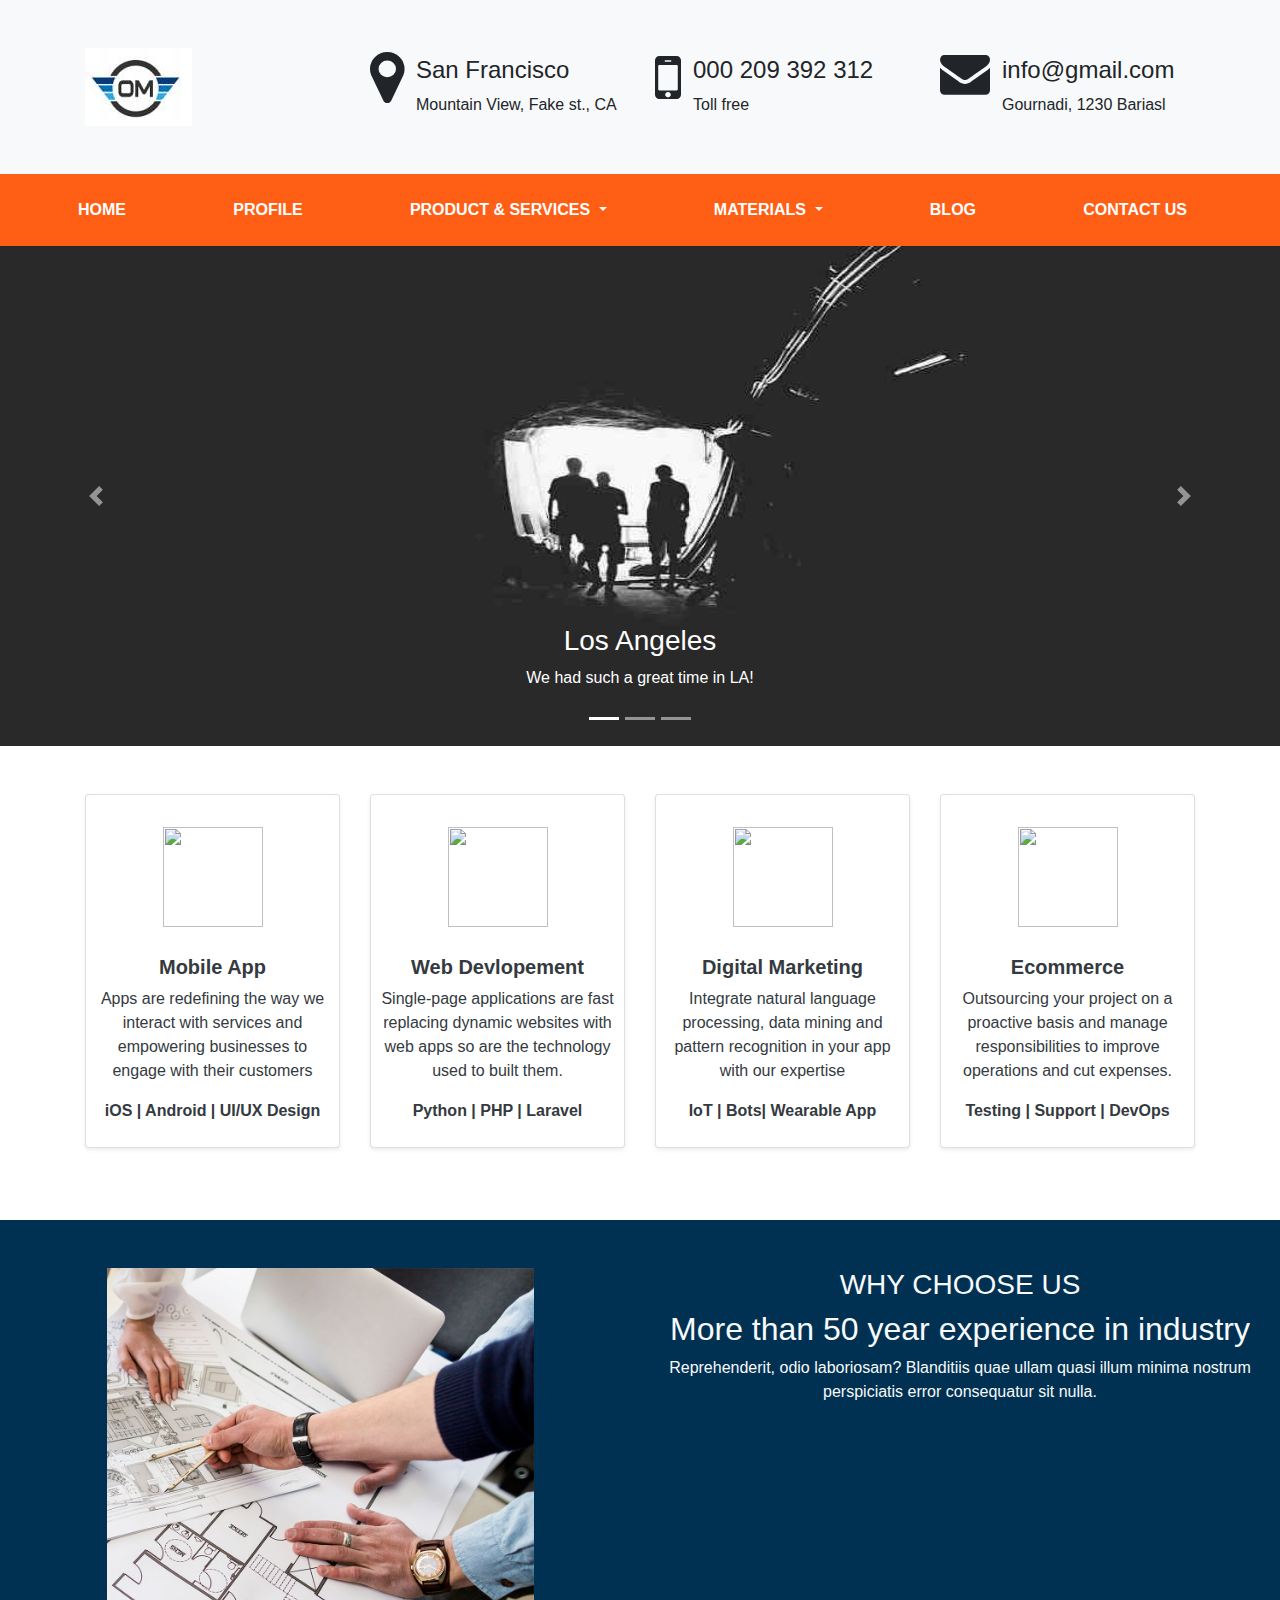
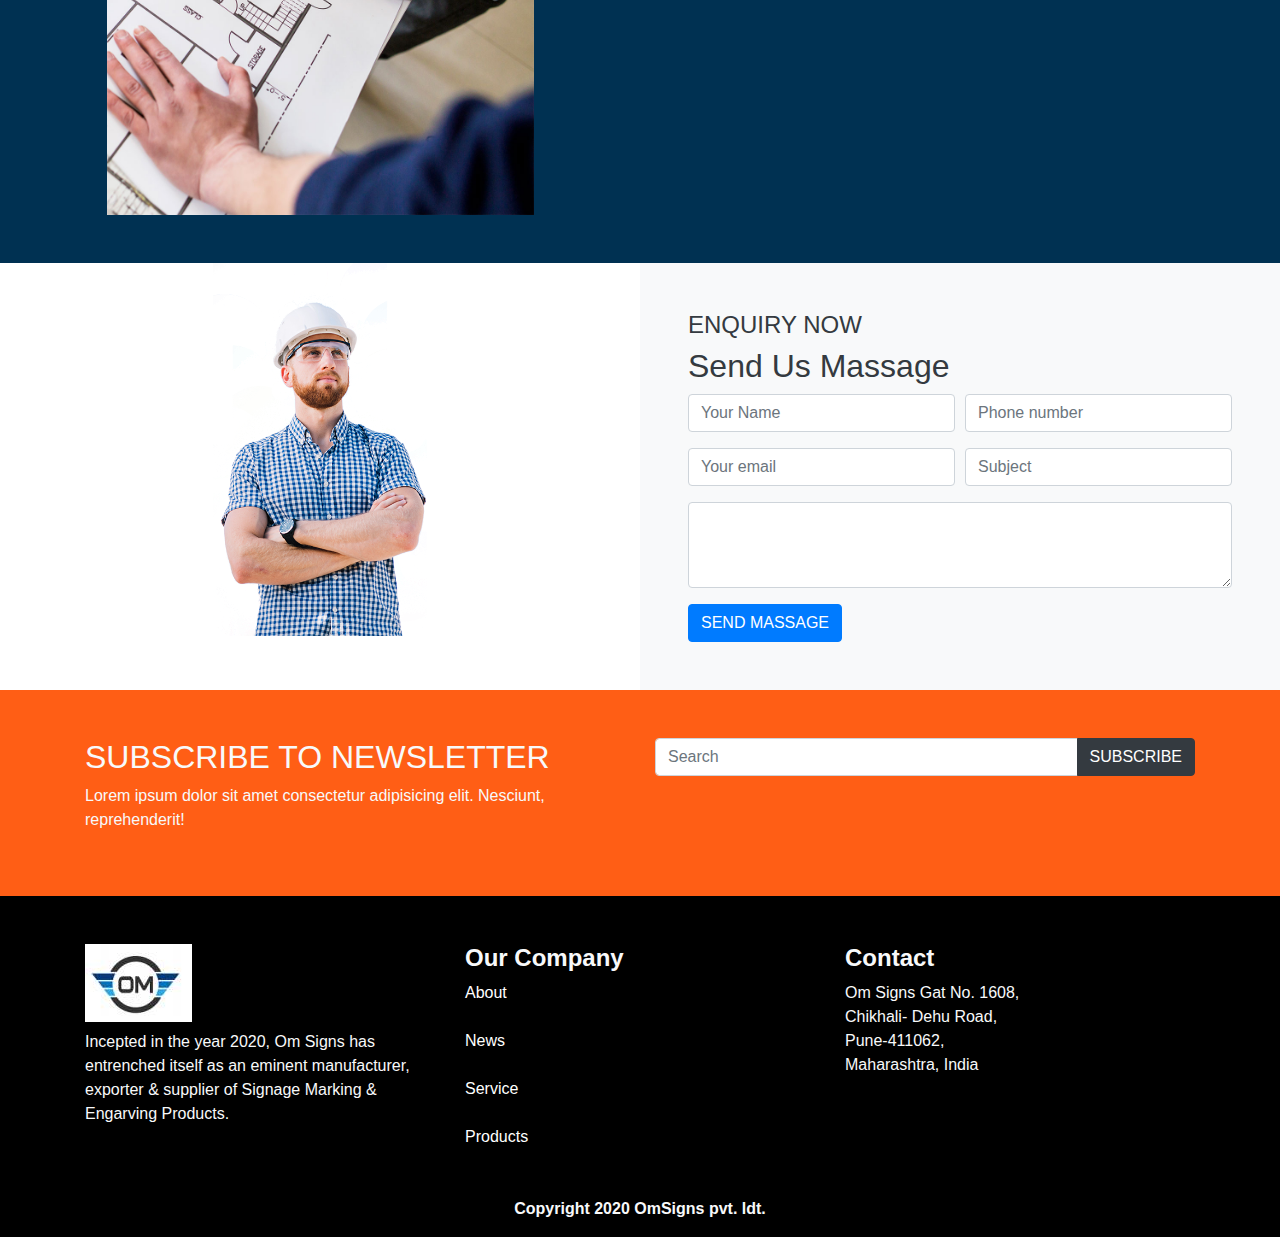
==== commit ba5db0c7: "Add files via upload" ====
--- a/index.html
+++ b/index.html
@@ -315,29 +315,22 @@
   <div class="container-fluid text-light" style="background-color: #000000;">
     <div class="container pt-5 pb-3">
       <div class="row">
-        <div class="col-sm-3">
+        <div class="col-sm-4">
           <img src="logo.jpg" alt="" class="mb-2">
           <p> Incepted in the year 2020, Om Signs has entrenched itself as an eminent
             manufacturer, exporter & supplier of Signage Marking & Engarving Products.
           </p>
         </div>
-        <div class="col-sm-3">
+        <div class="col-sm-4">
            <h4><b>Our Company</b></h4> 
            <a href="#" class="foot-link">About</a><br><br>
            <a href="#" class="foot-link">News</a><br><br>
            <a href="#" class="foot-link">Service</a><br><br>
            <a href="#" class="foot-link">Products</a><br>  <br>
         </div>
-        <div class="col-sm-3">
-          <h4><b>Our Products</b></h4> 
-           <a href="#" class="foot-link">Marble Signage</a><br><br>
-           <a href="#" class="foot-link">Granite Signage</a><br><br>
-           <a href="#" class="foot-link">Frontlit LED Signage</a><br><br>
-           <a href="#" class="foot-link">Backlit LED Signage</a><br>  <br>
-        </div>
-        <div class="col-sm-3">
+        <div class="col-sm-4">
           <h4><b>Contact</b></h4> 
-          Om Signs Gate No. 1608, <br>
+          Om Signs Gat No. 1608, <br>
           Chikhali- Dehu Road,<br> Pune-411062,<br> Maharashtra, India
         </div>
       </div>
--- a/style.css
+++ b/style.css
@@ -1,18 +1,18 @@
-.nav-link{
-    color: white !important;
-    }
-.nav-link:hover{
-    color: black !important;
-    }    
-.foot-link{
-        color: white !important;
-        }
-.foot-link:hover{
-        color: rgb(240, 110, 24) !important;
-}       
-.sidebar-link{
-    color: black !important;
-    }
-.sidebar-link:hover{
-    color: rgb(240, 110, 24) !important;
-}       
+.nav-link{
+    color: white !important;
+    }
+.nav-link:hover{
+    color: black !important;
+    }    
+.foot-link{
+        color: white !important;
+        }
+.foot-link:hover{
+        color: rgb(240, 110, 24) !important;
+}       
+.sidebar-link{
+    color: black !important;
+    }
+.sidebar-link:hover{
+    color: rgb(240, 110, 24) !important;
+}       